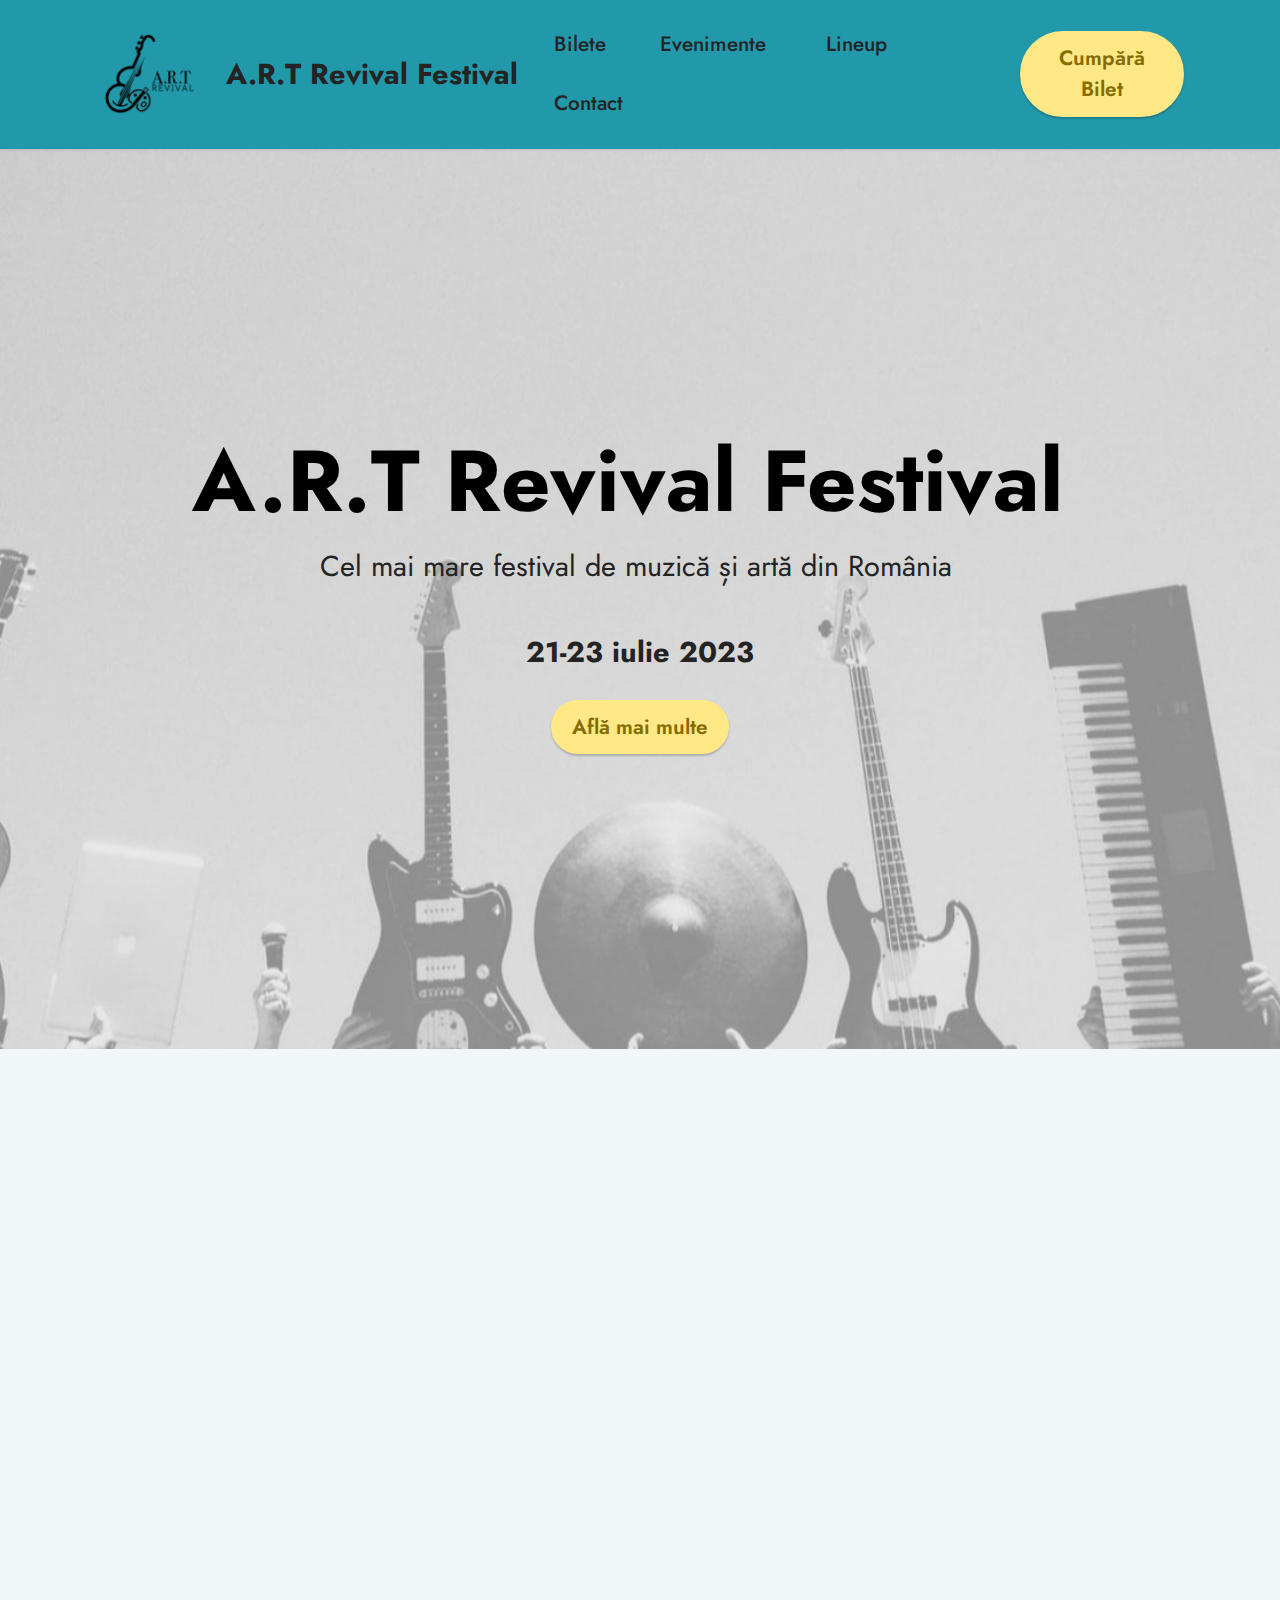
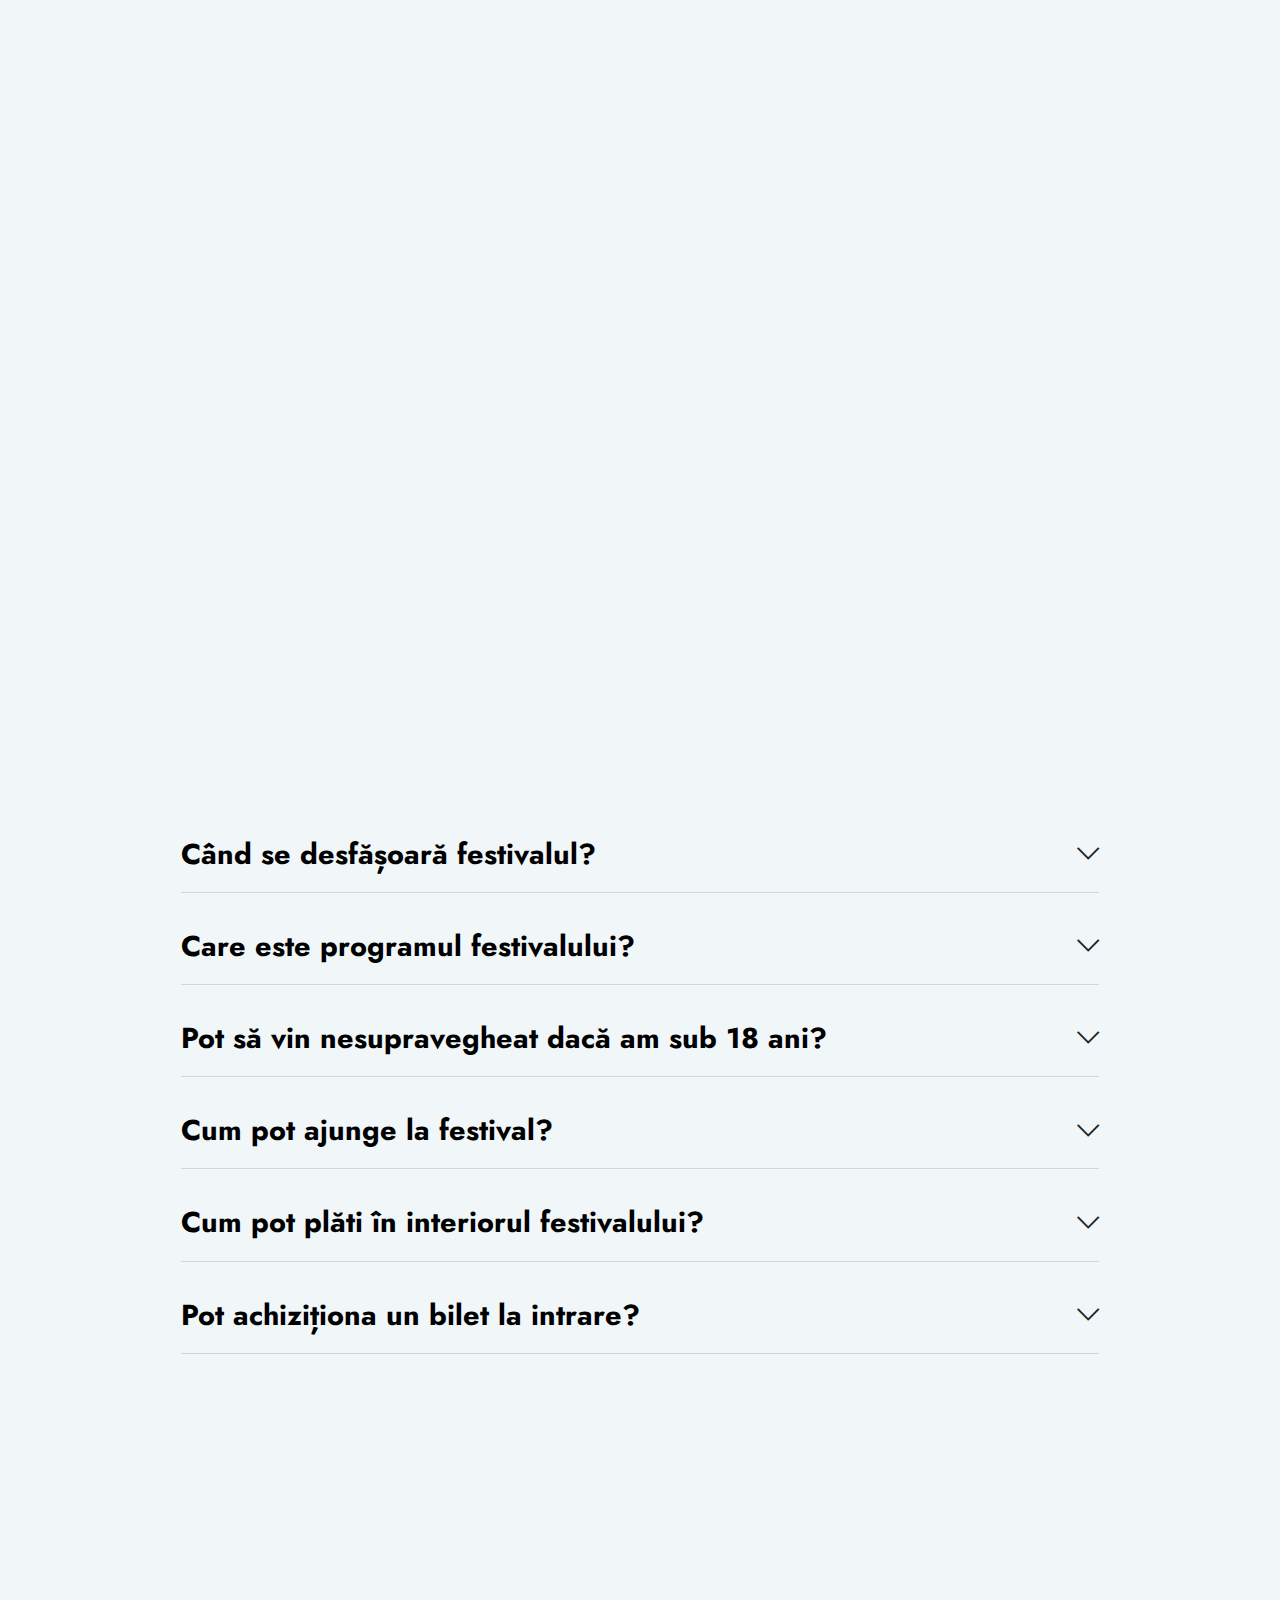
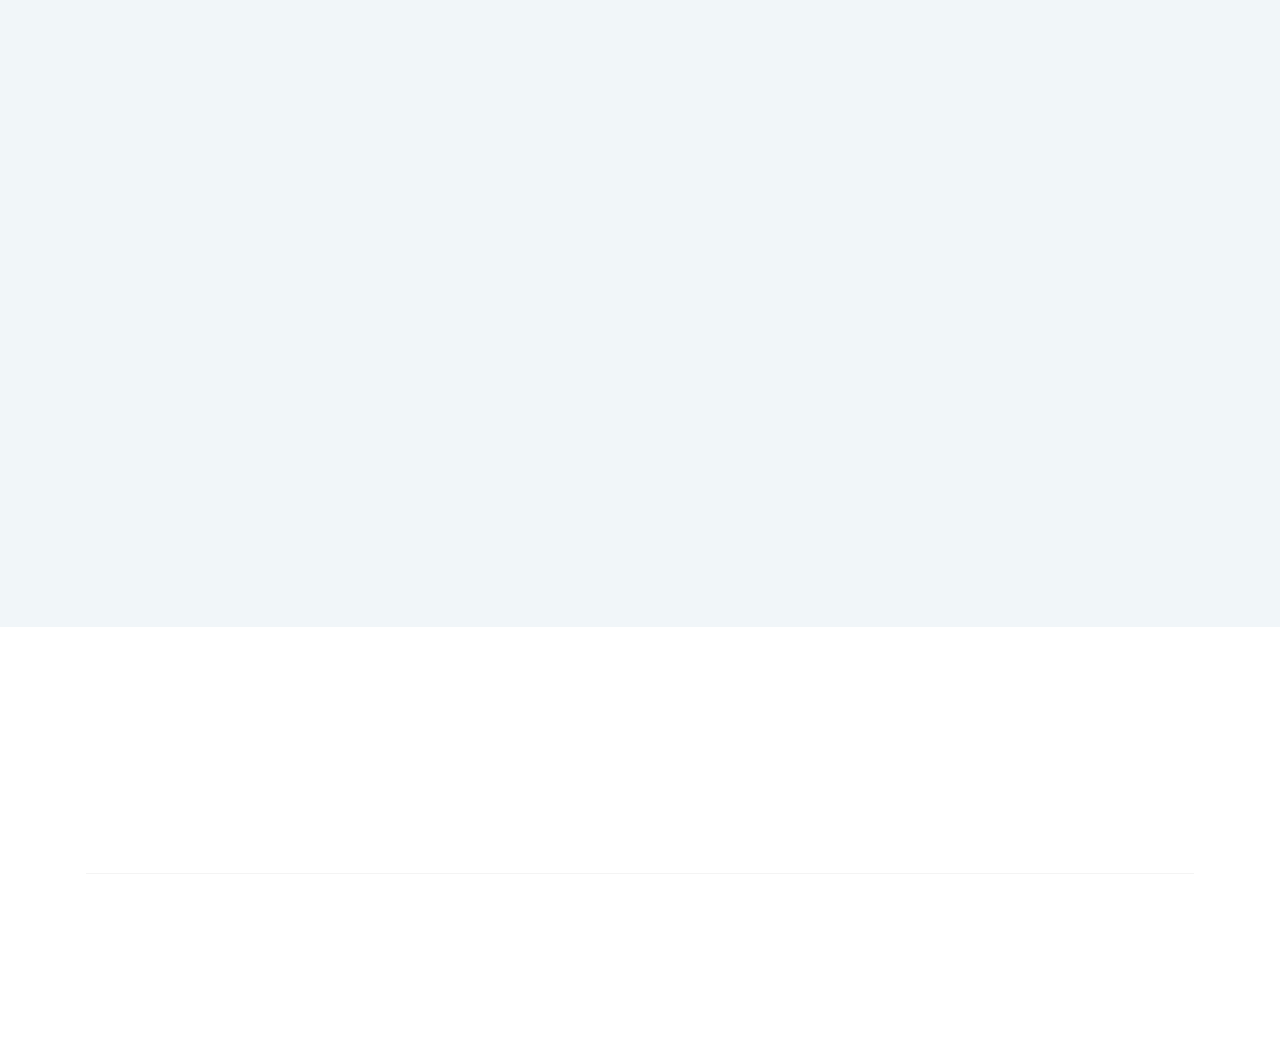
==== index.html @ 3e835883 "Add files via upload" ====
<!DOCTYPE html>
<html  >
<head>
  <meta charset="UTF-8">
  <meta http-equiv="X-UA-Compatible" content="IE=edge">
  <meta name="viewport" content="width=device-width, initial-scale=1, minimum-scale=1">
  <link rel="shortcut icon" href="assets/images/318006036-954570649219844-8647267211902986909-n-256x258.png" type="image/x-icon">
  <meta name="description" content="">
  
  
  <title>Home</title>
  <link rel="stylesheet" href="assets/web/assets/mobirise-icons2/mobirise2.css">
  <link rel="stylesheet" href="assets/web/assets/mobirise-icons/mobirise-icons.css">
  <link rel="stylesheet" href="assets/bootstrap/css/bootstrap.min.css">
  <link rel="stylesheet" href="assets/bootstrap/css/bootstrap-grid.min.css">
  <link rel="stylesheet" href="assets/bootstrap/css/bootstrap-reboot.min.css">
  <link rel="stylesheet" href="assets/animatecss/animate.css">
  <link rel="stylesheet" href="assets/dropdown/css/style.css">
  <link rel="stylesheet" href="assets/socicon/css/styles.css">
  <link rel="stylesheet" href="assets/theme/css/style.css">
  <link rel="preload" href="https://fonts.googleapis.com/css?family=Jost:100,200,300,400,500,600,700,800,900,100i,200i,300i,400i,500i,600i,700i,800i,900i&display=swap" as="style" onload="this.onload=null;this.rel='stylesheet'">
  <noscript><link rel="stylesheet" href="https://fonts.googleapis.com/css?family=Jost:100,200,300,400,500,600,700,800,900,100i,200i,300i,400i,500i,600i,700i,800i,900i&display=swap"></noscript>
  <link rel="preload" as="style" href="assets/mobirise/css/mbr-additional.css"><link rel="stylesheet" href="assets/mobirise/css/mbr-additional.css" type="text/css">

  
  
  
</head>
<body>
  
  <section data-bs-version="5.1" class="menu menu3 cid-tsDTkzEygN" once="menu" id="menu3-v">
    
    <nav class="navbar navbar-dropdown navbar-expand-lg">
        <div class="container">
            <div class="navbar-brand">
                <span class="navbar-logo">
                    <a href="index.html">
                        <img src="assets/images/318006036-954570649219844-8647267211902986909-n-256x258.png" alt="Logo A.R.T Revival" style="height: 8rem;">
                    </a>
                </span>
                <span class="navbar-caption-wrap"><a class="navbar-caption text-primary display-7" href="index.html">A.R.T Revival Festival&nbsp;<br></a></span>
            </div>
            <button class="navbar-toggler" type="button" data-toggle="collapse" data-bs-toggle="collapse" data-target="#navbarSupportedContent" data-bs-target="#navbarSupportedContent" aria-controls="navbarNavAltMarkup" aria-expanded="false" aria-label="Toggle navigation">
                <div class="hamburger">
                    <span></span>
                    <span></span>
                    <span></span>
                    <span></span>
                </div>
            </button>
            <div class="collapse navbar-collapse" id="navbarSupportedContent">
                <ul class="navbar-nav nav-dropdown" data-app-modern-menu="true"><li class="nav-item"><a class="nav-link link text-black text-primary display-4" href="bilete.html">Bilete</a></li><li class="nav-item"><a class="nav-link link text-black text-primary display-4" href="evenimente.html">Evenimente&nbsp;</a></li><li class="nav-item"><a class="nav-link link text-black text-primary display-4" href="lineup.html">Lineup&nbsp;</a></li><li class="nav-item"><a class="nav-link link text-black text-primary display-4" href="contac.html">Contact</a>
                    </li></ul>
                
                <div class="navbar-buttons mbr-section-btn"><a class="btn btn-secondary display-4" href="https://www.iabilet.ro/" target="_blank">Cumpără Bilet</a></div>
            </div>
        </div>
    </nav>
</section>

<section data-bs-version="5.1" class="header13 cid-tsETXkxznm mbr-fullscreen" id="header13-14">

    

    
    <div class="mbr-overlay" style="opacity: 0.4; background-color: rgb(255, 255, 255);"></div>

    <div class="align-center container">
        <div class="row justify-content-center">
            <div class="col-12 col-lg-10">
                <h1 class="mbr-section-title mbr-fonts-style mb-3 display-1"><strong>A.R.T Revival Festival&nbsp;</strong></h1>
                
                <p class="mbr-text mbr-fonts-style mb-3 display-7">
                    Cel mai mare festival de muzică și artă din România&nbsp;<br><br><strong>21-23 iulie 2023</strong><br></p>
                <div class="mbr-section-btn mt-3"><a class="btn btn-secondary display-4" href="evenimente.html">Află mai multe</a></div>
                
            </div>
        </div>
    </div>
</section>

<section data-bs-version="5.1" class="features18 cid-tsF5Atcw7h" id="features19-1a">

    

    
    
    <div class="container">
        <div class="row justify-content-center">
            <div class="card col-12 col-lg">
                <div class="card-wrapper">
                    <h2 class="card-title mbr-fonts-style mb-4 display-2">
                        <strong>Despre Festival</strong></h2>
                    <p class="mbr-text mbr-fonts-style display-7">În perioada 21-23 iulie va avea loc în centrul capitalei cel mai mare festival de muzică și artă din România ce va transforma străzile din apropierea Centrului Vechi și a Muzeului Național de Istorie în ring de dans și expoziții de artă ale artiștilor consacrați, dar și ale artiștilor la început de drum. Pe parcursul celor patru zile de festival, veți putea admira expoziții de artă, cât veți putea și participa la workshopuri de pictură și vă veți putea bucura de concerte în aer liber. De asemenea în zona de food court veți avea puse la dispoziție băuturi și mâncare (inclusiv vegan friendly), iar la intrarea în festival va fi o zonă amenajată pentru poze, pentru a avea o experiență cât mai memorabilă și instagramabilă.</p>
                    <div class="mbr-section-btn"><a class="btn btn-secondary display-4" href="http://iabilet.ro" target="_blank">Cumpără bilet</a></div>
                </div>
            </div>
            <div class="col-12 col-lg-6">
                <div class="image-wrapper">
                    <img src="assets/images/mbr-1256x1352.png" alt="Ilustrație chitară electrică, având în jur reprezentate flori și note muzicale.">
                </div>
            </div>
        </div>
    </div>
</section>

<section data-bs-version="5.1" class="content16 cid-tsF7x1pwsv" id="content16-1e">

    

    
    
    <div class="container">
        <div class="row justify-content-center">
            <div class="col-12 col-md-10">
                <div class="mbr-section-head align-center mb-4">
                    <h2 class="mbr-section-title mb-0 mbr-fonts-style display-2"><strong>FAQ</strong>
                    </h2>
                    
                </div>
                <div id="bootstrap-accordion_9" class="panel-group accordionStyles accordion" role="tablist" aria-multiselectable="true">
                    <div class="card mb-3">
                        <div class="card-header" role="tab" id="headingOne">
                            <a role="button" class="panel-title collapsed" data-toggle="collapse" data-bs-toggle="collapse" data-core="" href="#collapse1_9" aria-expanded="false" aria-controls="collapse1">
                                <h3 class="panel-title-edit mbr-fonts-style mb-0 display-7"><strong>Când se desfășoară festivalul?</strong></h3>
                                <span class="sign mbr-iconfont mbri-arrow-down"></span>
                            </a>
                        </div>
                        <div id="collapse1_9" class="panel-collapse noScroll collapse" role="tabpanel" aria-labelledby="headingOne" data-parent="#accordion" data-bs-parent="#bootstrap-accordion_9">
                            <div class="panel-body">
                                <p class="mbr-fonts-style panel-text display-7">Festivalul va avea loc în perioada 21-23 iulie 2023, în București.</p>
                            </div>
                        </div>
                    </div>
                    <div class="card mb-3">
                        <div class="card-header" role="tab" id="headingOne">
                            <a role="button" class="panel-title collapsed" data-toggle="collapse" data-bs-toggle="collapse" data-core="" href="#collapse2_9" aria-expanded="false" aria-controls="collapse2">
                                <h3 class="panel-title-edit mbr-fonts-style mb-0 display-7"><strong>Care este programul festivalului?</strong></h3>
                                <span class="sign mbr-iconfont mbri-arrow-down"></span>
                            </a>
                        </div>
                        <div id="collapse2_9" class="panel-collapse noScroll collapse" role="tabpanel" aria-labelledby="headingOne" data-parent="#accordion" data-bs-parent="#bootstrap-accordion_9">
                            <div class="panel-body">
                                <p class="mbr-fonts-style panel-text display-7">Programul festivalului este următorul:<br>Vineri: 14:00-02:00<br>Sâmbătă: 12:00-02:00<br>Duminică: 12:00-04:00<br><br>Orele festivalului pot suferi modificări înainte de data evenimentului.<br><br>Programul muzical urmează să fie anunțat.</p>
                            </div>
                        </div>
                    </div>
                    <div class="card mb-3">
                        <div class="card-header" role="tab" id="headingOne">
                            <a role="button" class="panel-title collapsed" data-toggle="collapse" data-bs-toggle="collapse" data-core="" href="#collapse3_9" aria-expanded="false" aria-controls="collapse3">
                                <h3 class="panel-title-edit mbr-fonts-style mb-0 display-7"><strong>Pot să vin nesupravegheat dacă am sub 18 ani?</strong></h3>
                                <span class="sign mbr-iconfont mbri-arrow-down"></span>
                            </a>
                        </div>
                        <div id="collapse3_9" class="panel-collapse noScroll collapse" role="tabpanel" aria-labelledby="headingOne" data-parent="#accordion" data-bs-parent="#bootstrap-accordion_9">
                            <div class="panel-body">
                                <p class="mbr-fonts-style panel-text display-7">Doar dacă ai peste 16 ani. Dacă aveți sub 16 ani, trebuie să aveți un adult cu dvs..&nbsp;<br></p>
                            </div>
                        </div>
                    </div>
                    <div class="card mb-3">
                        <div class="card-header" role="tab" id="headingOne">
                            <a role="button" class="panel-title collapsed" data-toggle="collapse" data-bs-toggle="collapse" data-core="" href="#collapse4_9" aria-expanded="false" aria-controls="collapse4">
                                <h3 class="panel-title-edit mbr-fonts-style mb-0 display-7"><strong>Cum pot ajunge la festival?</strong><strong><br></strong></h3>
                                <span class="sign mbr-iconfont mbri-arrow-down"></span>
                            </a>
                        </div>
                        <div id="collapse4_9" class="panel-collapse noScroll collapse" role="tabpanel" aria-labelledby="headingOne" data-parent="#accordion" data-bs-parent="#bootstrap-accordion_9">
                            <div class="panel-body">
                                <p class="mbr-fonts-style panel-text display-7">Puteți veni cu autobuzul, trenul, mașina sau bicicleta. Puteți utiliza următoarele linii de transport:<br>Autobuz: 361, 385, 783<br>Tren:&nbsp;R 10716,&nbsp;R 8090<br>Metrou: M1,&nbsp;M2,&nbsp;M3&nbsp;<br>Troleibuz:&nbsp;69<br></p>
                            </div>
                        </div>
                    </div>
                    <div class="card mb-3">
                        <div class="card-header" role="tab" id="headingOne">
                            <a role="button" class="panel-title collapsed" data-toggle="collapse" data-bs-toggle="collapse" data-core="" href="#collapse5_9" aria-expanded="false" aria-controls="collapse5">
                                <h3 class="panel-title-edit mbr-fonts-style mb-0 display-7"><strong>Cum pot plăti în interiorul festivalului?</strong></h3>
                                <span class="sign mbr-iconfont mbri-arrow-down"></span>
                            </a>
                        </div>
                        <div id="collapse5_9" class="panel-collapse noScroll collapse" role="tabpanel" aria-labelledby="headingOne" data-parent="#accordion" data-bs-parent="#bootstrap-accordion_9">
                            <div class="panel-body">
                                <p class="mbr-fonts-style panel-text display-7">Puteți efectua plăți doar folosind cardul atașat brățării festivalului.&nbsp;<br>Dacă doriți să cereți o rambursare a banilor, o puteți solicita la secțiunea de Informații și Suport din interiorul festivalului în timpul orelor de funcționare.&nbsp;<br></p>
                            </div>
                        </div>
                    </div>
                    <div class="card mb-3">
                        <div class="card-header" role="tab" id="headingOne">
                            <a role="button" class="panel-title collapsed" data-toggle="collapse" data-bs-toggle="collapse" data-core="" href="#collapse6_9" aria-expanded="false" aria-controls="collapse6">
                                <h3 class="panel-title-edit mbr-fonts-style mb-0 display-7"><strong>Pot achiziționa un bilet la intrare?</strong></h3>
                                <span class="sign mbr-iconfont mbri-arrow-down"></span>
                            </a>
                        </div>
                        <div id="collapse6_9" class="panel-collapse noScroll collapse" role="tabpanel" aria-labelledby="headingOne" data-parent="#accordion" data-bs-parent="#bootstrap-accordion_9">
                            <div class="panel-body">
                                <p class="mbr-fonts-style panel-text display-7">Dacă capacitatea maximă planificată pentru eveniment nu a fost atinsă, veți putea achiziționa bilete de la intrare.&nbsp;<br></p>
                            </div>
                        </div>
                    </div>
                </div>
            </div>
        </div>
    </div>
</section>

<section data-bs-version="5.1" class="testimonials2 cid-tsFoQQcUfc" id="testimonials2-1p">
    
    
    
    
    <div class="container">
        <h2 class="mbr-section-title mbr-fonts-style align-center mb-4 display-2">
            <strong>Testimoniale</strong></h2>
        <div class="row justify-content-center">
            <div class="card col-12 col-md-6">
                <p class="mbr-text mbr-fonts-style mb-4 display-7"><em>“Sunt studentă în anul 1 la Universitatea de Artă și Design, Cluj-Napoca, am fost anul trecut pentru prima oara la A.R.T Revival Festival și am intâlntit oameni minunați, cu aceleași pasiuni ca ale mele, oameni cu care pot discuta în aceeași termeni, cât și m-am distrat maxim. Abia aștept să vin și la edițiile următoare."</em></p>
                <div class="d-flex mb-md-0 mb-4">
                    <div class="image-wrapper">
                        <img src="assets/images/organizer-100x67.jpg" alt="Femeie blondă explicând ceva">
                    </div>
                    <div class="text-wrapper">
                        <p class="name mbr-fonts-style mb-1 display-7">
                            <strong>Iulia Caraba</strong></p>
                        <p class="position mbr-fonts-style display-7">Vizitator&nbsp;</p>
                    </div>
                </div>
            </div>
            <div class="card col-12 col-md-6">
                <p class="mbr-text mbr-fonts-style mb-4 display-7"><em>“Participarea la edițiile A.R.T Revival Festival ar trebui să devină un obicei pentru pasionații de arte vizuale din România, organizarea a fost la cel mai înalt nivel și am întâlnit oameni deosebiți în proces."</em></p>
                <div class="d-flex mb-md-0 mb-4">
                    <div class="image-wrapper">
                        <img src="assets/images/artist-banana-100x67.jpg" alt="Barbat cu perucă și o banană în mână">
                    </div>
                    <div class="text-wrapper">
                        <p class="name mbr-fonts-style mb-1 display-7"><strong>Mihai Ionescu</strong></p>
                        <p class="position mbr-fonts-style display-7">
                            Vizitator</p>
                    </div>
                </div>
            </div>
        </div>
    </div>
</section>

<section data-bs-version="5.1" class="footer5 cid-tsFZJi83mw" once="footers" id="footer5-27">

    

    

    <div class="container">
        <div class="media-container-row">
            <div class="col-md-2 col-6">
                <div class="media-wrap">
                    <a href="index.html">
                        <img src="assets/images/318006036-954570649219844-8647267211902986909-n-429x432.png" alt="Logo A.R.T Revival">
                    </a>
                </div>
            </div>
            <div class="col-10 col-6">
                <p class="mbr-text align-right links mbr-fonts-style display-7">
                    <a href="index.html#features19-1a" class="text-black text-primary">Despre</a> &nbsp;&nbsp;&nbsp;&nbsp;
                    <a href="index.html#content16-1e" class="text-black text-primary">FAQ</a> &nbsp;&nbsp;&nbsp;&nbsp;
                    <a href="contac.html#form7-40" class="text-black text-primary">Cariere</a> &nbsp;&nbsp;&nbsp;&nbsp;
                    <a href="contac.html#contacts3-3z" class="text-black text-primary">Contact</a>
                </p>
            </div>
        </div>
        <!-- <div class="media-container-row">
            <div class="col-md-12"> -->
        <div class="footer-lower">
            <div class="media-container-row">
                <div class="col-md-12">
                    <hr>
                </div>
            </div>
            <div class="media-container-row">
                <div class="col-md-6 copyright">
                    <p class="mbr-text mbr-fonts-style display-7">
                        © Copyright 2023 A.R.T Revival - All Rights Reserved
                    </p>
                </div>
                <div class="col-md-6">
                    <div class="social-list align-right">
                        <div class="soc-item">
                            <a href="http://twitter.com" target="_blank">
                                <span class="mbr-iconfont mbr-iconfont-social socicon-twitter socicon"></span>
                            </a>
                        </div>
                        <div class="soc-item">
                            <a href="https://www.facebook.com" target="_blank">
                                <span class="mbr-iconfont mbr-iconfont-social socicon-facebook socicon"></span>
                            </a>
                        </div>
                        <div class="soc-item">
                            <a href="https://www.instagram.com/" target="_blank">
                                <span class="mbr-iconfont mbr-iconfont-social socicon-instagram socicon"></span>
                            </a>
                        </div>
                        
                        
                        
                    </div>
                </div>
            </div>
            <!-- </div>
            </div> -->
        </div>

    </div>
<script src="assets/bootstrap/js/bootstrap.bundle.min.js"></script>  <script src="assets/smoothscroll/smooth-scroll.js"></script>  <script src="assets/ytplayer/index.js"></script>  <script src="assets/dropdown/js/navbar-dropdown.js"></script>  <script src="assets/mbr-switch-arrow/mbr-switch-arrow.js"></script>  <script src="assets/theme/js/script.js"></script>  
  
  
 <div id="scrollToTop" class="scrollToTop mbr-arrow-up"><a style="text-align: center;"><i class="mbr-arrow-up-icon mbr-arrow-up-icon-cm cm-icon cm-icon-smallarrow-up"></i></a></div>
    <input name="animation" type="hidden">
  </body>
</html>
---- assets/web/assets/mobirise-icons2/mobirise2.css ----
@font-face {
  font-family: 'Moririse2';
  font-display: swap;
  src:  url('mobirise2.eot?f2bix4');
  src:  url('mobirise2.eot?f2bix4#iefix') format('embedded-opentype'),
    url('mobirise2.ttf?f2bix4') format('truetype'),
    url('mobirise2.woff?f2bix4') format('woff'),
    url('mobirise2.svg?f2bix4#mobirise2') format('svg');
  font-weight: normal;
  font-style: normal;
}

[class^="mobi-"], [class*=" mobi-"] {
  /* use !important to prevent issues with browser extensions that change fonts */
  font-family: 'Moririse2' !important;
  speak: none;
  font-style: normal;
  font-weight: normal;
  font-variant: normal;
  text-transform: none;
  line-height: 1;

  /* Better Font Rendering =========== */
  -webkit-font-smoothing: antialiased;
  -moz-osx-font-smoothing: grayscale;
}

.mobi-mbri-add-submenu:before {
  content: "\e900";
}
.mobi-mbri-alert:before {
  content: "\e901";
}
.mobi-mbri-align-center:before {
  content: "\e902";
}
.mobi-mbri-align-justify:before {
  content: "\e903";
}
.mobi-mbri-align-left:before {
  content: "\e904";
}
.mobi-mbri-align-right:before {
  content: "\e905";
}
.mobi-mbri-android:before {
  content: "\e906";
}
.mobi-mbri-apple:before {
  content: "\e907";
}
.mobi-mbri-arrow-down:before {
  content: "\e908";
}
.mobi-mbri-arrow-next:before {
  content: "\e909";
}
.mobi-mbri-arrow-prev:before {
  content: "\e90a";
}
.mobi-mbri-arrow-up:before {
  content: "\e90b";
}
.mobi-mbri-bold:before {
  content: "\e90c";
}
.mobi-mbri-bookmark:before {
  content: "\e90d";
}
.mobi-mbri-bootstrap:before {
  content: "\e90e";
}
.mobi-mbri-briefcase:before {
  content: "\e90f";
}
.mobi-mbri-browse:before {
  content: "\e910";
}
.mobi-mbri-bulleted-list:before {
  content: "\e911";
}
.mobi-mbri-calendar:before {
  content: "\e912";
}
.mobi-mbri-camera:before {
  content: "\e913";
}
.mobi-mbri-cart-add:before {
  content: "\e914";
}
.mobi-mbri-cart-full:before {
  content: "\e915";
}
.mobi-mbri-cash:before {
  content: "\e916";
}
.mobi-mbri-change-style:before {
  content: "\e917";
}
.mobi-mbri-chat:before {
  content: "\e918";
}
.mobi-mbri-clock:before {
  content: "\e919";
}
.mobi-mbri-close:before {
  content: "\e91a";
}
.mobi-mbri-cloud:before {
  content: "\e91b";
}
.mobi-mbri-code:before {
  content: "\e91c";
}
.mobi-mbri-contact-form:before {
  content: "\e91d";
}
.mobi-mbri-credit-card:before {
  content: "\e91e";
}
.mobi-mbri-cursor-click:before {
  content: "\e91f";
}
.mobi-mbri-cust-feedback:before {
  content: "\e920";
}
.mobi-mbri-database:before {
  content: "\e921";
}
.mobi-mbri-delivery:before {
  content: "\e922";
}
.mobi-mbri-desktop:before {
  content: "\e923";
}
.mobi-mbri-devices:before {
  content: "\e924";
}
.mobi-mbri-down:before {
  content: "\e925";
}
.mobi-mbri-download-2:before {
  content: "\e926";
}
.mobi-mbri-download:before {
  content: "\e927";
}
.mobi-mbri-drag-n-drop-2:before {
  content: "\e928";
}
.mobi-mbri-drag-n-drop:before {
  content: "\e929";
}
.mobi-mbri-edit-2:before {
  content: "\e92a";
}
.mobi-mbri-edit:before {
  content: "\e92b";
}
.mobi-mbri-error:before {
  content: "\e92c";
}
.mobi-mbri-extension:before {
  content: "\e92d";
}
.mobi-mbri-features:before {
  content: "\e92e";
}
.mobi-mbri-file:before {
  content: "\e92f";
}
.mobi-mbri-flag:before {
  content: "\e930";
}
.mobi-mbri-folder:before {
  content: "\e931";
}
.mobi-mbri-gift:before {
  content: "\e932";
}
.mobi-mbri-github:before {
  content: "\e933";
}
.mobi-mbri-globe-2:before {
  content: "\e934";
}
.mobi-mbri-globe:before {
  content: "\e935";
}
.mobi-mbri-growing-chart:before {
  content: "\e936";
}
.mobi-mbri-hearth:before {
  content: "\e937";
}
.mobi-mbri-help:before {
  content: "\e938";
}
.mobi-mbri-home:before {
  content: "\e939";
}
.mobi-mbri-hot-cup:before {
  content: "\e93a";
}
.mobi-mbri-idea:before {
  content: "\e93b";
}
.mobi-mbri-image-gallery:before {
  content: "\e93c";
}
.mobi-mbri-image-slider:before {
  content: "\e93d";
}
.mobi-mbri-info:before {
  content: "\e93e";
}
.mobi-mbri-italic:before {
  content: "\e93f";
}
.mobi-mbri-key:before {
  content: "\e940";
}
.mobi-mbri-laptop:before {
  content: "\e941";
}
.mobi-mbri-layers:before {
  content: "\e942";
}
.mobi-mbri-left-right:before {
  content: "\e943";
}
.mobi-mbri-left:before {
  content: "\e944";
}
.mobi-mbri-letter:before {
  content: "\e945";
}
.mobi-mbri-like:before {
  content: "\e946";
}
.mobi-mbri-link:before {
  content: "\e947";
}
.mobi-mbri-lock:before {
  content: "\e948";
}
.mobi-mbri-login:before {
  content: "\e949";
}
.mobi-mbri-logout:before {
  content: "\e94a";
}
.mobi-mbri-magic-stick:before {
  content: "\e94b";
}
.mobi-mbri-map-pin:before {
  content: "\e94c";
}
.mobi-mbri-menu:before {
  content: "\e94d";
}
.mobi-mbri-mobile-2:before {
  content: "\e94e";
}
.mobi-mbri-mobile-horizontal:before {
  content: "\e94f";
}
.mobi-mbri-mobile:before {
  content: "\e950";
}
.mobi-mbri-mobirise:before {
  content: "\e951";
}
.mobi-mbri-more-horizontal:before {
  content: "\e952";
}
.mobi-mbri-more-vertical:before {
  content: "\e953";
}
.mobi-mbri-music:before {
  content: "\e954";
}
.mobi-mbri-new-file:before {
  content: "\e955";
}
.mobi-mbri-numbered-list:before {
  content: "\e956";
}
.mobi-mbri-opened-folder:before {
  content: "\e957";
}
.mobi-mbri-pages:before {
  content: "\e958";
}
.mobi-mbri-paper-plane:before {
  content: "\e959";
}
.mobi-mbri-paperclip:before {
  content: "\e95a";
}
.mobi-mbri-phone:before {
  content: "\e95b";
}
.mobi-mbri-photo:before {
  content: "\e95c";
}
.mobi-mbri-photos:before {
  content: "\e95d";
}
.mobi-mbri-pin:before {
  content: "\e95e";
}
.mobi-mbri-play:before {
  content: "\e95f";
}
.mobi-mbri-plus:before {
  content: "\e960";
}
.mobi-mbri-preview:before {
  content: "\e961";
}
.mobi-mbri-print:before {
  content: "\e962";
}
.mobi-mbri-protect:before {
  content: "\e963";
}
.mobi-mbri-question:before {
  content: "\e964";
}
.mobi-mbri-quote-left:before {
  content: "\e965";
}
.mobi-mbri-quote-right:before {
  content: "\e966";
}
.mobi-mbri-redo:before {
  content: "\e967";
}
.mobi-mbri-refresh:before {
  content: "\e968";
}
.mobi-mbri-responsive-2:before {
  content: "\e969";
}
.mobi-mbri-responsive:before {
  content: "\e96a";
}
.mobi-mbri-right:before {
  content: "\e96b";
}
.mobi-mbri-rocket:before {
  content: "\e96c";
}
.mobi-mbri-sad-face:before {
  content: "\e96d";
}
.mobi-mbri-sale:before {
  content: "\e96e";
}
.mobi-mbri-save:before {
  content: "\e96f";
}
.mobi-mbri-search:before {
  content: "\e970";
}
.mobi-mbri-setting-2:before {
  content: "\e971";
}
.mobi-mbri-setting-3:before {
  content: "\e972";
}
.mobi-mbri-setting:before {
  content: "\e973";
}
.mobi-mbri-share:before {
  content: "\e974";
}
.mobi-mbri-shopping-bag:before {
  content: "\e975";
}
.mobi-mbri-shopping-basket:before {
  content: "\e976";
}
.mobi-mbri-shopping-cart:before {
  content: "\e977";
}
.mobi-mbri-sites:before {
  content: "\e978";
}
.mobi-mbri-smile-face:before {
  content: "\e979";
}
.mobi-mbri-speed:before {
  content: "\e97a";
}
.mobi-mbri-star:before {
  content: "\e97b";
}
.mobi-mbri-success:before {
  content: "\e97c";
}
.mobi-mbri-sun:before {
  content: "\e97d";
}
.mobi-mbri-sun2:before {
  content: "\e97e";
}
.mobi-mbri-tablet-vertical:before {
  content: "\e97f";
}
.mobi-mbri-tablet:before {
  content: "\e980";
}
.mobi-mbri-target:before {
  content: "\e981";
}
.mobi-mbri-timer:before {
  content: "\e982";
}
.mobi-mbri-to-ftp:before {
  content: "\e983";
}
.mobi-mbri-to-local-drive:before {
  content: "\e984";
}
.mobi-mbri-touch-swipe:before {
  content: "\e985";
}
.mobi-mbri-touch:before {
  content: "\e986";
}
.mobi-mbri-trash:before {
  content: "\e987";
}
.mobi-mbri-underline:before {
  content: "\e988";
}
.mobi-mbri-undo:before {
  content: "\e989";
}
.mobi-mbri-unlink:before {
  content: "\e98a";
}
.mobi-mbri-unlock:before {
  content: "\e98b";
}
.mobi-mbri-up-down:before {
  content: "\e98c";
}
.mobi-mbri-up:before {
  content: "\e98d";
}
.mobi-mbri-update:before {
  content: "\e98e";
}
.mobi-mbri-upload-2:before {
  content: "\e98f";
}
.mobi-mbri-upload:before {
  content: "\e990";
}
.mobi-mbri-user-2:before {
  content: "\e991";
}
.mobi-mbri-user:before {
  content: "\e992";
}
.mobi-mbri-users:before {
  content: "\e993";
}
.mobi-mbri-video-play:before {
  content: "\e994";
}
.mobi-mbri-video:before {
  content: "\e995";
}
.mobi-mbri-watch:before {
  content: "\e996";
}
.mobi-mbri-website-theme-2:before {
  content: "\e997";
}
.mobi-mbri-website-theme:before {
  content: "\e998";
}
.mobi-mbri-wifi:before {
  content: "\e999";
}
.mobi-mbri-windows:before {
  content: "\e99a";
}
.mobi-mbri-zoom-in:before {
  content: "\e99b";
}
.mobi-mbri-zoom-out:before {
  content: "\e99c";
}
---- assets/web/assets/mobirise-icons/mobirise-icons.css ----
@font-face {
  font-family: 'MobiriseIcons';
  src:  url('mobirise-icons.eot?spat4u');
  src:  url('mobirise-icons.eot?spat4u#iefix') format('embedded-opentype'),
    url('mobirise-icons.ttf?spat4u') format('truetype'),
    url('mobirise-icons.woff?spat4u') format('woff'),
    url('mobirise-icons.svg?spat4u#MobiriseIcons') format('svg');
  font-weight: normal;
  font-style: normal;
  font-display: swap;
}

[class^="mbri-"], [class*=" mbri-"] {
  /* use !important to prevent issues with browser extensions that change fonts */
  font-family: MobiriseIcons !important;
  speak: none;
  font-style: normal;
  font-weight: normal;
  font-variant: normal;
  text-transform: none;
  line-height: 1;

  /* Better Font Rendering =========== */
  -webkit-font-smoothing: antialiased;
  -moz-osx-font-smoothing: grayscale;
}

.mbri-add-submenu:before {
  content: "\e900";
}
.mbri-alert:before {
  content: "\e901";
}
.mbri-align-center:before {
  content: "\e902";
}
.mbri-align-justify:before {
  content: "\e903";
}
.mbri-align-left:before {
  content: "\e904";
}
.mbri-align-right:before {
  content: "\e905";
}
.mbri-android:before {
  content: "\e906";
}
.mbri-apple:before {
  content: "\e907";
}
.mbri-arrow-down:before {
  content: "\e908";
}
.mbri-arrow-next:before {
  content: "\e909";
}
.mbri-arrow-prev:before {
  content: "\e90a";
}
.mbri-arrow-up:before {
  content: "\e90b";
}
.mbri-bold:before {
  content: "\e90c";
}
.mbri-bookmark:before {
  content: "\e90d";
}
.mbri-bootstrap:before {
  content: "\e90e";
}
.mbri-briefcase:before {
  content: "\e90f";
}
.mbri-browse:before {
  content: "\e910";
}
.mbri-bulleted-list:before {
  content: "\e911";
}
.mbri-calendar:before {
  content: "\e912";
}
.mbri-camera:before {
  content: "\e913";
}
.mbri-cart-add:before {
  content: "\e914";
}
.mbri-cart-full:before {
  content: "\e915";
}
.mbri-cash:before {
  content: "\e916";
}
.mbri-change-style:before {
  content: "\e917";
}
.mbri-chat:before {
  content: "\e918";
}
.mbri-clock:before {
  content: "\e919";
}
.mbri-close:before {
  content: "\e91a";
}
.mbri-cloud:before {
  content: "\e91b";
}
.mbri-code:before {
  content: "\e91c";
}
.mbri-contact-form:before {
  content: "\e91d";
}
.mbri-credit-card:before {
  content: "\e91e";
}
.mbri-cursor-click:before {
  content: "\e91f";
}
.mbri-cust-feedback:before {
  content: "\e920";
}
.mbri-database:before {
  content: "\e921";
}
.mbri-delivery:before {
  content: "\e922";
}
.mbri-desktop:before {
  content: "\e923";
}
.mbri-devices:before {
  content: "\e924";
}
.mbri-down:before {
  content: "\e925";
}
.mbri-download:before {
  content: "\e989";
}
.mbri-drag-n-drop:before {
  content: "\e927";
}
.mbri-drag-n-drop2:before {
  content: "\e928";
}
.mbri-edit:before {
  content: "\e929";
}
.mbri-edit2:before {
  content: "\e92a";
}
.mbri-error:before {
  content: "\e92b";
}
.mbri-extension:before {
  content: "\e92c";
}
.mbri-features:before {
  content: "\e92d";
}
.mbri-file:before {
  content: "\e92e";
}
.mbri-flag:before {
  content: "\e92f";
}
.mbri-folder:before {
  content: "\e930";
}
.mbri-gift:before {
  content: "\e931";
}
.mbri-github:before {
  content: "\e932";
}
.mbri-globe:before {
  content: "\e933";
}
.mbri-globe-2:before {
  content: "\e934";
}
.mbri-growing-chart:before {
  content: "\e935";
}
.mbri-hearth:before {
  content: "\e936";
}
.mbri-help:before {
  content: "\e937";
}
.mbri-home:before {
  content: "\e938";
}
.mbri-hot-cup:before {
  content: "\e939";
}
.mbri-idea:before {
  content: "\e93a";
}
.mbri-image-gallery:before {
  content: "\e93b";
}
.mbri-image-slider:before {
  content: "\e93c";
}
.mbri-info:before {
  content: "\e93d";
}
.mbri-italic:before {
  content: "\e93e";
}
.mbri-key:before {
  content: "\e93f";
}
.mbri-laptop:before {
  content: "\e940";
}
.mbri-layers:before {
  content: "\e941";
}
.mbri-left-right:before {
  content: "\e942";
}
.mbri-left:before {
  content: "\e943";
}
.mbri-letter:before {
  content: "\e944";
}
.mbri-like:before {
  content: "\e945";
}
.mbri-link:before {
  content: "\e946";
}
.mbri-lock:before {
  content: "\e947";
}
.mbri-login:before {
  content: "\e948";
}
.mbri-logout:before {
  content: "\e949";
}
.mbri-magic-stick:before {
  content: "\e94a";
}
.mbri-map-pin:before {
  content: "\e94b";
}
.mbri-menu:before {
  content: "\e94c";
}
.mbri-mobile:before {
  content: "\e94d";
}
.mbri-mobile2:before {
  content: "\e94e";
}
.mbri-mobirise:before {
  content: "\e94f";
}
.mbri-more-horizontal:before {
  content: "\e950";
}
.mbri-more-vertical:before {
  content: "\e951";
}
.mbri-music:before {
  content: "\e952";
}
.mbri-new-file:before {
  content: "\e953";
}
.mbri-numbered-list:before {
  content: "\e954";
}
.mbri-opened-folder:before {
  content: "\e955";
}
.mbri-pages:before {
  content: "\e956";
}
.mbri-paper-plane:before {
  content: "\e957";
}
.mbri-paperclip:before {
  content: "\e958";
}
.mbri-photo:before {
  content: "\e959";
}
.mbri-photos:before {
  content: "\e95a";
}
.mbri-pin:before {
  content: "\e95b";
}
.mbri-play:before {
  content: "\e95c";
}
.mbri-plus:before {
  content: "\e95d";
}
.mbri-preview:before {
  content: "\e95e";
}
.mbri-print:before {
  content: "\e95f";
}
.mbri-protect:before {
  content: "\e960";
}
.mbri-question:before {
  content: "\e961";
}
.mbri-quote-left:before {
  content: "\e962";
}
.mbri-quote-right:before {
  content: "\e963";
}
.mbri-refresh:before {
  content: "\e964";
}
.mbri-responsive:before {
  content: "\e965";
}
.mbri-right:before {
  content: "\e966";
}
.mbri-rocket:before {
  content: "\e967";
}
.mbri-sad-face:before {
  content: "\e968";
}
.mbri-sale:before {
  content: "\e969";
}
.mbri-save:before {
  content: "\e96a";
}
.mbri-search:before {
  content: "\e96b";
}
.mbri-setting:before {
  content: "\e96c";
}
.mbri-setting2:before {
  content: "\e96d";
}
.mbri-setting3:before {
  content: "\e96e";
}
.mbri-share:before {
  content: "\e96f";
}
.mbri-shopping-bag:before {
  content: "\e970";
}
.mbri-shopping-basket:before {
  content: "\e971";
}
.mbri-shopping-cart:before {
  content: "\e972";
}
.mbri-sites:before {
  content: "\e973";
}
.mbri-smile-face:before {
  content: "\e974";
}
.mbri-speed:before {
  content: "\e975";
}
.mbri-star:before {
  content: "\e976";
}
.mbri-success:before {
  content: "\e977";
}
.mbri-sun:before {
  content: "\e978";
}
.mbri-sun2:before {
  content: "\e979";
}
.mbri-tablet:before {
  content: "\e97a";
}
.mbri-tablet-vertical:before {
  content: "\e97b";
}
.mbri-target:before {
  content: "\e97c";
}
.mbri-timer:before {
  content: "\e97d";
}
.mbri-to-ftp:before {
  content: "\e97e";
}
.mbri-to-local-drive:before {
  content: "\e97f";
}
.mbri-touch-swipe:before {
  content: "\e980";
}
.mbri-touch:before {
  content: "\e981";
}
.mbri-trash:before {
  content: "\e982";
}
.mbri-underline:before {
  content: "\e983";
}
.mbri-unlink:before {
  content: "\e984";
}
.mbri-unlock:before {
  content: "\e985";
}
.mbri-up-down:before {
  content: "\e986";
}
.mbri-up:before {
  content: "\e987";
}
.mbri-update:before {
  content: "\e988";
}
.mbri-upload:before {
 content: "\e926"; 
}
.mbri-user:before {
  content: "\e98a";
}
.mbri-user2:before {
  content: "\e98b";
}
.mbri-users:before {
  content: "\e98c";
}
.mbri-video:before {
  content: "\e98d";
}
.mbri-video-play:before {
  content: "\e98e";
}
.mbri-watch:before {
  content: "\e98f";
}
.mbri-website-theme:before {
  content: "\e990";
}
.mbri-wifi:before {
  content: "\e991";
}
.mbri-windows:before {
  content: "\e992";
}
.mbri-zoom-out:before {
  content: "\e993";
}
.mbri-redo:before {
  content: "\e994";
}
.mbri-undo:before {
  content: "\e995";
}
---- assets/dropdown/css/style.css ----
.navbar-dropdown {
  left: 0;
  padding: 0;
  position: absolute;
  right: 0;
  top: 0;
  transition: all 0.45s ease;
  z-index: 1030;
  background: #282828; }
  .navbar-dropdown .navbar-logo {
    margin-right: 0.8rem;
    transition: margin 0.3s ease-in-out;
    vertical-align: middle; }
    .navbar-dropdown .navbar-logo img {
      height: 3.125rem;
      transition: all 0.3s ease-in-out; }
    .navbar-dropdown .navbar-logo.mbr-iconfont {
      font-size: 3.125rem;
      line-height: 3.125rem; }
  .navbar-dropdown .navbar-caption {
    font-weight: 700;
    white-space: normal;
    vertical-align: -4px;
    line-height: 3.125rem !important; }
    .navbar-dropdown .navbar-caption, .navbar-dropdown .navbar-caption:hover {
      color: inherit;
      text-decoration: none; }
  .navbar-dropdown .mbr-iconfont + .navbar-caption {
    vertical-align: -1px; }
  .navbar-dropdown.navbar-fixed-top {
    position: fixed; }
  .navbar-dropdown .navbar-brand span {
    vertical-align: -4px; }
  .navbar-dropdown.bg-color.transparent {
    background: none; }
  .navbar-dropdown.navbar-short .navbar-brand {
    padding: 0.625rem 0; }
    .navbar-dropdown.navbar-short .navbar-brand span {
      vertical-align: -1px; }
  .navbar-dropdown.navbar-short .navbar-caption {
    line-height: 2.375rem !important;
    vertical-align: -2px; }
  .navbar-dropdown.navbar-short .navbar-logo {
    margin-right: 0.5rem; }
    .navbar-dropdown.navbar-short .navbar-logo img {
      height: 2.375rem; }
    .navbar-dropdown.navbar-short .navbar-logo.mbr-iconfont {
      font-size: 2.375rem;
      line-height: 2.375rem; }
  .navbar-dropdown.navbar-short .mbr-table-cell {
    height: 3.625rem; }
  .navbar-dropdown .navbar-close {
    left: 0.6875rem;
    position: fixed;
    top: 0.75rem;
    z-index: 1000; }
  .navbar-dropdown .hamburger-icon {
    content: "";
    display: inline-block;
    vertical-align: middle;
    width: 16px;
    -webkit-box-shadow: 0 -6px 0 1px #282828,0 0 0 1px #282828,0 6px 0 1px #282828;
    -moz-box-shadow: 0 -6px 0 1px #282828,0 0 0 1px #282828,0 6px 0 1px #282828;
    box-shadow: 0 -6px 0 1px #282828,0 0 0 1px #282828,0 6px 0 1px #282828; }

.dropdown-menu .dropdown-toggle[data-toggle="dropdown-submenu"]::after {
  border-bottom: 0.35em solid transparent;
  border-left: 0.35em solid;
  border-right: 0;
  border-top: 0.35em solid transparent;
  margin-left: 0.3rem; }

.dropdown-menu .dropdown-item:focus {
  outline: 0; }

.nav-dropdown {
  font-size: 0.75rem;
  font-weight: 500;
  height: auto !important; }
  .nav-dropdown .nav-btn {
    padding-left: 1rem; }
  .nav-dropdown .link {
    margin: .667em 1.667em;
    font-weight: 500;
    padding: 0;
    transition: color .2s ease-in-out; }
    .nav-dropdown .link.dropdown-toggle {
      margin-right: 2.583em; }
      .nav-dropdown .link.dropdown-toggle::after {
        margin-left: .25rem;
        border-top: 0.35em solid;
        border-right: 0.35em solid transparent;
        border-left: 0.35em solid transparent;
        border-bottom: 0; }
      .nav-dropdown .link.dropdown-toggle[aria-expanded="true"] {
        margin: 0;
        padding: 0.667em 3.263em  0.667em 1.667em; }
  .nav-dropdown .link::after,
  .nav-dropdown .dropdown-item::after {
    color: inherit; }
  .nav-dropdown .btn {
    font-size: 0.75rem;
    font-weight: 700;
    letter-spacing: 0;
    margin-bottom: 0;
    padding-left: 1.25rem;
    padding-right: 1.25rem; }
  .nav-dropdown .dropdown-menu {
    border-radius: 0;
    border: 0;
    left: 0;
    margin: 0;
    padding-bottom: 1.25rem;
    padding-top: 1.25rem;
    position: relative; }
  .nav-dropdown .dropdown-submenu {
    margin-left: 0.125rem;
    top: 0; }
  .nav-dropdown .dropdown-item {
    font-weight: 500;
    line-height: 2;
    padding: 0.3846em 4.615em 0.3846em 1.5385em;
    position: relative;
    transition: color .2s ease-in-out, background-color .2s ease-in-out; }
    .nav-dropdown .dropdown-item::after {
      margin-top: -0.3077em;
      position: absolute;
      right: 1.1538em;
      top: 50%; }
    .nav-dropdown .dropdown-item:focus, .nav-dropdown .dropdown-item:hover {
      background: none; }

@media (max-width: 767px) {
  .nav-dropdown.navbar-toggleable-sm {
    bottom: 0;
    display: none;
    left: 0;
    overflow-x: hidden;
    position: fixed;
    top: 0;
    transform: translateX(-100%);
    -ms-transform: translateX(-100%);
    -webkit-transform: translateX(-100%);
    width: 18.75rem;
    z-index: 999; } }
.nav-dropdown.navbar-toggleable-xl {
  bottom: 0;
  display: none;
  left: 0;
  overflow-x: hidden;
  position: fixed;
  top: 0;
  transform: translateX(-100%);
  -ms-transform: translateX(-100%);
  -webkit-transform: translateX(-100%);
  width: 18.75rem;
  z-index: 999; }

.nav-dropdown-sm {
  display: block !important;
  overflow-x: hidden;
  overflow: auto;
  padding-top: 3.875rem; }
  .nav-dropdown-sm::after {
    content: "";
    display: block;
    height: 3rem;
    width: 100%; }
  .nav-dropdown-sm.collapse.in ~ .navbar-close {
    display: block !important; }
  .nav-dropdown-sm.collapsing, .nav-dropdown-sm.collapse.in {
    transform: translateX(0);
    -ms-transform: translateX(0);
    -webkit-transform: translateX(0);
    transition: all 0.25s ease-out;
    -webkit-transition: all 0.25s ease-out;
    background: #282828; }
  .nav-dropdown-sm.collapsing[aria-expanded="false"] {
    transform: translateX(-100%);
    -ms-transform: translateX(-100%);
    -webkit-transform: translateX(-100%); }
  .nav-dropdown-sm .nav-item {
    display: block;
    margin-left: 0 !important;
    padding-left: 0; }
  .nav-dropdown-sm .link,
  .nav-dropdown-sm .dropdown-item {
    border-top: 1px dotted rgba(255, 255, 255, 0.1);
    font-size: 0.8125rem;
    line-height: 1.6;
    margin: 0 !important;
    padding: 0.875rem 2.4rem 0.875rem 1.5625rem !important;
    position: relative;
    white-space: normal; }
    .nav-dropdown-sm .link:focus, .nav-dropdown-sm .link:hover,
    .nav-dropdown-sm .dropdown-item:focus,
    .nav-dropdown-sm .dropdown-item:hover {
      background: rgba(0, 0, 0, 0.2) !important;
      color: #c0a375; }
  .nav-dropdown-sm .nav-btn {
    position: relative;
    padding: 1.5625rem 1.5625rem 0 1.5625rem; }
    .nav-dropdown-sm .nav-btn::before {
      border-top: 1px dotted rgba(255, 255, 255, 0.1);
      content: "";
      left: 0;
      position: absolute;
      top: 0;
      width: 100%; }
    .nav-dropdown-sm .nav-btn + .nav-btn {
      padding-top: 0.625rem; }
      .nav-dropdown-sm .nav-btn + .nav-btn::before {
        display: none; }
  .nav-dropdown-sm .btn {
    padding: 0.625rem 0; }
  .nav-dropdown-sm .dropdown-toggle[data-toggle="dropdown-submenu"]::after {
    margin-left: .25rem;
    border-top: 0.35em solid;
    border-right: 0.35em solid transparent;
    border-left: 0.35em solid transparent;
    border-bottom: 0; }
  .nav-dropdown-sm .dropdown-toggle[data-toggle="dropdown-submenu"][aria-expanded="true"]::after {
    border-top: 0;
    border-right: 0.35em solid transparent;
    border-left: 0.35em solid transparent;
    border-bottom: 0.35em solid; }
  .nav-dropdown-sm .dropdown-menu {
    margin: 0;
    padding: 0;
    position: relative;
    top: 0;
    left: 0;
    width: 100%;
    border: 0;
    float: none;
    border-radius: 0;
    background: none; }
  .nav-dropdown-sm .dropdown-submenu {
    left: 100%;
    margin-left: 0.125rem;
    margin-top: -1.25rem;
    top: 0; }

.navbar-toggleable-sm .nav-dropdown .dropdown-menu {
  position: absolute; }

.navbar-toggleable-sm .nav-dropdown .dropdown-submenu {
  left: 100%;
  margin-left: 0.125rem;
  margin-top: -1.25rem;
  top: 0; }

.navbar-toggleable-sm.opened .nav-dropdown .dropdown-menu {
  position: relative; }

.navbar-toggleable-sm.opened .nav-dropdown .dropdown-submenu {
  left: 0;
  margin-left: 00rem;
  margin-top: 0rem;
  top: 0; }

.is-builder .nav-dropdown.collapsing {
  transition: none !important; }
---- assets/socicon/css/styles.css ----
@charset "UTF-8";

@font-face {
  font-family: 'Socicon';
  src:  url('../fonts/socicon.eot');
  src:  url('../fonts/socicon.eot?#iefix') format('embedded-opentype'),
    url('../fonts/socicon.woff2') format('woff2'),
    url('../fonts/socicon.ttf') format('truetype'),
    url('../fonts/socicon.woff') format('woff'),
    url('../fonts/socicon.svg#socicon') format('svg');
  font-weight: normal;
  font-style: normal;
  font-display: swap;
}

[data-icon]:before {
  font-family: "socicon" !important;
  content: attr(data-icon);
  font-style: normal !important;
  font-weight: normal !important;
  font-variant: normal !important;
  text-transform: none !important;
  speak: none;
  line-height: 1;
  -webkit-font-smoothing: antialiased;
  -moz-osx-font-smoothing: grayscale;
}

[class^="socicon-"], [class*=" socicon-"] {
  /* use !important to prevent issues with browser extensions that change fonts */
  font-family: 'Socicon' !important;
  speak: none;
  font-style: normal;
  font-weight: normal;
  font-variant: normal;
  text-transform: none;
  line-height: 1;

  /* Better Font Rendering =========== */
  -webkit-font-smoothing: antialiased;
  -moz-osx-font-smoothing: grayscale;
}

.socicon-eitaa:before {
  content: "\e97c";
}
.socicon-soroush:before {
  content: "\e97d";
}
.socicon-bale:before {
  content: "\e97e";
}
.socicon-zazzle:before {
  content: "\e97b";
}
.socicon-society6:before {
  content: "\e97a";
}
.socicon-redbubble:before {
  content: "\e979";
}
.socicon-avvo:before {
  content: "\e978";
}
.socicon-stitcher:before {
  content: "\e977";
}
.socicon-googlehangouts:before {
  content: "\e974";
}
.socicon-dlive:before {
  content: "\e975";
}
.socicon-vsco:before {
  content: "\e976";
}
.socicon-flipboard:before {
  content: "\e973";
}
.socicon-ubuntu:before {
  content: "\e958";
}
.socicon-artstation:before {
  content: "\e959";
}
.socicon-invision:before {
  content: "\e95a";
}
.socicon-torial:before {
  content: "\e95b";
}
.socicon-collectorz:before {
  content: "\e95c";
}
.socicon-seenthis:before {
  content: "\e95d";
}
.socicon-googleplaymusic:before {
  content: "\e95e";
}
.socicon-debian:before {
  content: "\e95f";
}
.socicon-filmfreeway:before {
  content: "\e960";
}
.socicon-gnome:before {
  content: "\e961";
}
.socicon-itchio:before {
  content: "\e962";
}
.socicon-jamendo:before {
  content: "\e963";
}
.socicon-mix:before {
  content: "\e964";
}
.socicon-sharepoint:before {
  content: "\e965";
}
.socicon-tinder:before {
  content: "\e966";
}
.socicon-windguru:before {
  content: "\e967";
}
.socicon-cdbaby:before {
  content: "\e968";
}
.socicon-elementaryos:before {
  content: "\e969";
}
.socicon-stage32:before {
  content: "\e96a";
}
.socicon-tiktok:before {
  content: "\e96b";
}
.socicon-gitter:before {
  content: "\e96c";
}
.socicon-letterboxd:before {
  content: "\e96d";
}
.socicon-threema:before {
  content: "\e96e";
}
.socicon-splice:before {
  content: "\e96f";
}
.socicon-metapop:before {
  content: "\e970";
}
.socicon-naver:before {
  content: "\e971";
}
.socicon-remote:before {
  content: "\e972";
}
.socicon-internet:before {
  content: "\e957";
}
.socicon-moddb:before {
  content: "\e94b";
}
.socicon-indiedb:before {
  content: "\e94c";
}
.socicon-traxsource:before {
  content: "\e94d";
}
.socicon-gamefor:before {
  content: "\e94e";
}
.socicon-pixiv:before {
  content: "\e94f";
}
.socicon-myanimelist:before {
  content: "\e950";
}
.socicon-blackberry:before {
  content: "\e951";
}
.socicon-wickr:before {
  content: "\e952";
}
.socicon-spip:before {
  content: "\e953";
}
.socicon-napster:before {
  content: "\e954";
}
.socicon-beatport:before {
  content: "\e955";
}
.socicon-hackerone:before {
  content: "\e956";
}
.socicon-hackernews:before {
  content: "\e946";
}
.socicon-smashwords:before {
  content: "\e947";
}
.socicon-kobo:before {
  content: "\e948";
}
.socicon-bookbub:before {
  content: "\e949";
}
.socicon-mailru:before {
  content: "\e94a";
}
.socicon-gitlab:before {
  content: "\e945";
}
.socicon-instructables:before {
  content: "\e944";
}
.socicon-portfolio:before {
  content: "\e943";
}
.socicon-codered:before {
  content: "\e940";
}
.socicon-origin:before {
  content: "\e941";
}
.socicon-nextdoor:before {
  content: "\e942";
}
.socicon-udemy:before {
  content: "\e93f";
}
.socicon-livemaster:before {
  content: "\e93e";
}
.socicon-crunchbase:before {
  content: "\e93b";
}
.socicon-homefy:before {
  content: "\e93c";
}
.socicon-calendly:before {
  content: "\e93d";
}
.socicon-realtor:before {
  content: "\e90f";
}
.socicon-tidal:before {
  content: "\e910";
}
.socicon-qobuz:before {
  content: "\e911";
}
.socicon-natgeo:before {
  content: "\e912";
}
.socicon-mastodon:before {
  content: "\e913";
}
.socicon-unsplash:before {
  content: "\e914";
}
.socicon-homeadvisor:before {
  content: "\e915";
}
.socicon-angieslist:before {
  content: "\e916";
}
.socicon-codepen:before {
  content: "\e917";
}
.socicon-slack:before {
  content: "\e918";
}
.socicon-openaigym:before {
  content: "\e919";
}
.socicon-logmein:before {
  content: "\e91a";
}
.socicon-fiverr:before {
  content: "\e91b";
}
.socicon-gotomeeting:before {
  content: "\e91c";
}
.socicon-aliexpress:before {
  content: "\e91d";
}
.socicon-guru:before {
  content: "\e91e";
}
.socicon-appstore:before {
  content: "\e91f";
}
.socicon-homes:before {
  content: "\e920";
}
.socicon-zoom:before {
  content: "\e921";
}
.socicon-alibaba:before {
  content: "\e922";
}
.socicon-craigslist:before {
  content: "\e923";
}
.socicon-wix:before {
  content: "\e924";
}
.socicon-redfin:before {
  content: "\e925";
}
.socicon-googlecalendar:before {
  content: "\e926";
}
.socicon-shopify:before {
  content: "\e927";
}
.socicon-freelancer:before {
  content: "\e928";
}
.socicon-seedrs:before {
  content: "\e929";
}
.socicon-bing:before {
  content: "\e92a";
}
.socicon-doodle:before {
  content: "\e92b";
}
.socicon-bonanza:before {
  content: "\e92c";
}
.socicon-squarespace:before {
  content: "\e92d";
}
.socicon-toptal:before {
  content: "\e92e";
}
.socicon-gust:before {
  content: "\e92f";
}
.socicon-ask:before {
  content: "\e930";
}
.socicon-trulia:before {
  content: "\e931";
}
.socicon-loomly:before {
  content: "\e932";
}
.socicon-ghost:before {
  content: "\e933";
}
.socicon-upwork:before {
  content: "\e934";
}
.socicon-fundable:before {
  content: "\e935";
}
.socicon-booking:before {
  content: "\e936";
}
.socicon-googlemaps:before {
  content: "\e937";
}
.socicon-zillow:before {
  content: "\e938";
}
.socicon-niconico:before {
  content: "\e939";
}
.socicon-toneden:before {
  content: "\e93a";
}
.socicon-augment:before {
  content: "\e908";
}
.socicon-bitbucket:before {
  content: "\e909";
}
.socicon-fyuse:before {
  content: "\e90a";
}
.socicon-yt-gaming:before {
  content: "\e90b";
}
.socicon-sketchfab:before {
  content: "\e90c";
}
.socicon-mobcrush:before {
  content: "\e90d";
}
.socicon-microsoft:before {
  content: "\e90e";
}
.socicon-pandora:before {
  content: "\e907";
}
.socicon-messenger:before {
  content: "\e906";
}
.socicon-gamewisp:before {
  content: "\e905";
}
.socicon-bloglovin:before {
  content: "\e904";
}
.socicon-tunein:before {
  content: "\e903";
}
.socicon-gamejolt:before {
  content: "\e901";
}
.socicon-trello:before {
  content: "\e902";
}
.socicon-spreadshirt:before {
  content: "\e900";
}
.socicon-500px:before {
  content: "\e000";
}
.socicon-8tracks:before {
  content: "\e001";
}
.socicon-airbnb:before {
  content: "\e002";
}
.socicon-alliance:before {
  content: "\e003";
}
.socicon-amazon:before {
  content: "\e004";
}
.socicon-amplement:before {
  content: "\e005";
}
.socicon-android:before {
  content: "\e006";
}
.socicon-angellist:before {
  content: "\e007";
}
.socicon-apple:before {
  content: "\e008";
}
.socicon-appnet:before {
  content: "\e009";
}
.socicon-baidu:before {
  content: "\e00a";
}
.socicon-bandcamp:before {
  content: "\e00b";
}
.socicon-battlenet:before {
  content: "\e00c";
}
.socicon-mixer:before {
  content: "\e00d";
}
.socicon-bebee:before {
  content: "\e00e";
}
.socicon-bebo:before {
  content: "\e00f";
}
.socicon-behance:before {
  content: "\e010";
}
.socicon-blizzard:before {
  content: "\e011";
}
.socicon-blogger:before {
  content: "\e012";
}
.socicon-buffer:before {
  content: "\e013";
}
.socicon-chrome:before {
  content: "\e014";
}
.socicon-coderwall:before {
  content: "\e015";
}
.socicon-curse:before {
  content: "\e016";
}
.socicon-dailymotion:before {
  content: "\e017";
}
.socicon-deezer:before {
  content: "\e018";
}
.socicon-delicious:before {
  content: "\e019";
}
.socicon-deviantart:before {
  content: "\e01a";
}
.socicon-diablo:before {
  content: "\e01b";
}
.socicon-digg:before {
  content: "\e01c";
}
.socicon-discord:before {
  content: "\e01d";
}
.socicon-disqus:before {
  content: "\e01e";
}
.socicon-douban:before {
  content: "\e01f";
}
.socicon-draugiem:before {
  content: "\e020";
}
.socicon-dribbble:before {
  content: "\e021";
}
.socicon-drupal:before {
  content: "\e022";
}
.socicon-ebay:before {
  content: "\e023";
}
.socicon-ello:before {
  content: "\e024";
}
.socicon-endomodo:before {
  content: "\e025";
}
.socicon-envato:before {
  content: "\e026";
}
.socicon-etsy:before {
  content: "\e027";
}
.socicon-facebook:before {
  content: "\e028";
}
.socicon-feedburner:before {
  content: "\e029";
}
.socicon-filmweb:before {
  content: "\e02a";
}
.socicon-firefox:before {
  content: "\e02b";
}
.socicon-flattr:before {
  content: "\e02c";
}
.socicon-flickr:before {
  content: "\e02d";
}
.socicon-formulr:before {
  content: "\e02e";
}
.socicon-forrst:before {
  content: "\e02f";
}
.socicon-foursquare:before {
  content: "\e030";
}
.socicon-friendfeed:before {
  content: "\e031";
}
.socicon-github:before {
  content: "\e032";
}
.socicon-goodreads:before {
  content: "\e033";
}
.socicon-google:before {
  content: "\e034";
}
.socicon-googlescholar:before {
  content: "\e035";
}
.socicon-googlegroups:before {
  content: "\e036";
}
.socicon-googlephotos:before {
  content: "\e037";
}
.socicon-googleplus:before {
  content: "\e038";
}
.socicon-grooveshark:before {
  content: "\e039";
}
.socicon-hackerrank:before {
  content: "\e03a";
}
.socicon-hearthstone:before {
  content: "\e03b";
}
.socicon-hellocoton:before {
  content: "\e03c";
}
.socicon-heroes:before {
  content: "\e03d";
}
.socicon-smashcast:before {
  content: "\e03e";
}
.socicon-horde:before {
  content: "\e03f";
}
.socicon-houzz:before {
  content: "\e040";
}
.socicon-icq:before {
  content: "\e041";
}
.socicon-identica:before {
  content: "\e042";
}
.socicon-imdb:before {
  content: "\e043";
}
.socicon-instagram:before {
  content: "\e044";
}
.socicon-issuu:before {
  content: "\e045";
}
.socicon-istock:before {
  content: "\e046";
}
.socicon-itunes:before {
  content: "\e047";
}
.socicon-keybase:before {
  content: "\e048";
}
.socicon-lanyrd:before {
  content: "\e049";
}
.socicon-lastfm:before {
  content: "\e04a";
}
.socicon-line:before {
  content: "\e04b";
}
.socicon-linkedin:before {
  content: "\e04c";
}
.socicon-livejournal:before {
  content: "\e04d";
}
.socicon-lyft:before {
  content: "\e04e";
}
.socicon-macos:before {
  content: "\e04f";
}
.socicon-mail:before {
  content: "\e050";
}
.socicon-medium:before {
  content: "\e051";
}
.socicon-meetup:before {
  content: "\e052";
}
.socicon-mixcloud:before {
  content: "\e053";
}
.socicon-modelmayhem:before {
  content: "\e054";
}
.socicon-mumble:before {
  content: "\e055";
}
.socicon-myspace:before {
  content: "\e056";
}
.socicon-newsvine:before {
  content: "\e057";
}
.socicon-nintendo:before {
  content: "\e058";
}
.socicon-npm:before {
  content: "\e059";
}
.socicon-odnoklassniki:before {
  content: "\e05a";
}
.socicon-openid:before {
  content: "\e05b";
}
.socicon-opera:before {
  content: "\e05c";
}
.socicon-outlook:before {
  content: "\e05d";
}
.socicon-overwatch:before {
  content: "\e05e";
}
.socicon-patreon:before {
  content: "\e05f";
}
.socicon-paypal:before {
  content: "\e060";
}
.socicon-periscope:before {
  content: "\e061";
}
.socicon-persona:before {
  content: "\e062";
}
.socicon-pinterest:before {
  content: "\e063";
}
.socicon-play:before {
  content: "\e064";
}
.socicon-player:before {
  content: "\e065";
}
.socicon-playstation:before {
  content: "\e066";
}
.socicon-pocket:before {
  content: "\e067";
}
.socicon-qq:before {
  content: "\e068";
}
.socicon-quora:before {
  content: "\e069";
}
.socicon-raidcall:before {
  content: "\e06a";
}
.socicon-ravelry:before {
  content: "\e06b";
}
.socicon-reddit:before {
  content: "\e06c";
}
.socicon-renren:before {
  content: "\e06d";
}
.socicon-researchgate:before {
  content: "\e06e";
}
.socicon-residentadvisor:before {
  content: "\e06f";
}
.socicon-reverbnation:before {
  content: "\e070";
}
.socicon-rss:before {
  content: "\e071";
}
.socicon-sharethis:before {
  content: "\e072";
}
.socicon-skype:before {
  content: "\e073";
}
.socicon-slideshare:before {
  content: "\e074";
}
.socicon-smugmug:before {
  content: "\e075";
}
.socicon-snapchat:before {
  content: "\e076";
}
.socicon-songkick:before {
  content: "\e077";
}
.socicon-soundcloud:before {
  content: "\e078";
}
.socicon-spotify:before {
  content: "\e079";
}
.socicon-stackexchange:before {
  content: "\e07a";
}
.socicon-stackoverflow:before {
  content: "\e07b";
}
.socicon-starcraft:before {
  content: "\e07c";
}
.socicon-stayfriends:before {
  content: "\e07d";
}
.socicon-steam:before {
  content: "\e07e";
}
.socicon-storehouse:before {
  content: "\e07f";
}
.socicon-strava:before {
  content: "\e080";
}
.socicon-streamjar:before {
  content: "\e081";
}
.socicon-stumbleupon:before {
  content: "\e082";
}
.socicon-swarm:before {
  content: "\e083";
}
.socicon-teamspeak:before {
  content: "\e084";
}
.socicon-teamviewer:before {
  content: "\e085";
}
.socicon-technorati:before {
  content: "\e086";
}
.socicon-telegram:before {
  content: "\e087";
}
.socicon-tripadvisor:before {
  content: "\e088";
}
.socicon-tripit:before {
  content: "\e089";
}
.socicon-triplej:before {
  content: "\e08a";
}
.socicon-tumblr:before {
  content: "\e08b";
}
.socicon-twitch:before {
  content: "\e08c";
}
.socicon-twitter:before {
  content: "\e08d";
}
.socicon-uber:before {
  content: "\e08e";
}
.socicon-ventrilo:before {
  content: "\e08f";
}
.socicon-viadeo:before {
  content: "\e090";
}
.socicon-viber:before {
  content: "\e091";
}
.socicon-viewbug:before {
  content: "\e092";
}
.socicon-vimeo:before {
  content: "\e093";
}
.socicon-vine:before {
  content: "\e094";
}
.socicon-vkontakte:before {
  content: "\e095";
}
.socicon-warcraft:before {
  content: "\e096";
}
.socicon-wechat:before {
  content: "\e097";
}
.socicon-weibo:before {
  content: "\e098";
}
.socicon-whatsapp:before {
  content: "\e099";
}
.socicon-wikipedia:before {
  content: "\e09a";
}
.socicon-windows:before {
  content: "\e09b";
}
.socicon-wordpress:before {
  content: "\e09c";
}
.socicon-wykop:before {
  content: "\e09d";
}
.socicon-xbox:before {
  content: "\e09e";
}
.socicon-xing:before {
  content: "\e09f";
}
.socicon-yahoo:before {
  content: "\e0a0";
}
.socicon-yammer:before {
  content: "\e0a1";
}
.socicon-yandex:before {
  content: "\e0a2";
}
.socicon-yelp:before {
  content: "\e0a3";
}
.socicon-younow:before {
  content: "\e0a4";
}
.socicon-youtube:before {
  content: "\e0a5";
}
.socicon-zapier:before {
  content: "\e0a6";
}
.socicon-zerply:before {
  content: "\e0a7";
}
.socicon-zomato:before {
  content: "\e0a8";
}
.socicon-zynga:before {
  content: "\e0a9";
}
---- assets/theme/css/style.css ----
@charset "UTF-8";
section {
  background-color: #ffffff;
}

body {
  font-style: normal;
  line-height: 1.5;
  font-weight: 400;
  color: #232323;
  position: relative;
}

button {
  background-color: transparent;
  border-color: transparent;
}

section,
.container,
.container-fluid {
  position: relative;
  word-wrap: break-word;
}

a.mbr-iconfont:hover {
  text-decoration: none;
}

.article .lead p,
.article .lead ul,
.article .lead ol,
.article .lead pre,
.article .lead blockquote {
  margin-bottom: 0;
}

a {
  font-style: normal;
  font-weight: 400;
  cursor: pointer;
}
a, a:hover {
  text-decoration: none;
}

.mbr-section-title {
  font-style: normal;
  line-height: 1.3;
}

.mbr-section-subtitle {
  line-height: 1.3;
}

.mbr-text {
  font-style: normal;
  line-height: 1.7;
}

h1,
h2,
h3,
h4,
h5,
h6,
.display-1,
.display-2,
.display-4,
.display-5,
.display-7,
span,
p,
a {
  line-height: 1;
  word-break: break-word;
  word-wrap: break-word;
  font-weight: 400;
}

b,
strong {
  font-weight: bold;
}

input:-webkit-autofill, input:-webkit-autofill:hover, input:-webkit-autofill:focus, input:-webkit-autofill:active {
  transition-delay: 9999s;
  -webkit-transition-property: background-color, color;
  transition-property: background-color, color;
}

textarea[type=hidden] {
  display: none;
}

section {
  background-position: 50% 50%;
  background-repeat: no-repeat;
  background-size: cover;
}
section .mbr-background-video,
section .mbr-background-video-preview {
  position: absolute;
  bottom: 0;
  left: 0;
  right: 0;
  top: 0;
}

.hidden {
  visibility: hidden;
}

.mbr-z-index20 {
  z-index: 20;
}

/*! Base colors */
.mbr-white {
  color: #ffffff;
}

.mbr-black {
  color: #111111;
}

.mbr-bg-white {
  background-color: #ffffff;
}

.mbr-bg-black {
  background-color: #000000;
}

/*! Text-aligns */
.align-left {
  text-align: left;
}

.align-center {
  text-align: center;
}

.align-right {
  text-align: right;
}

/*! Font-weight  */
.mbr-light {
  font-weight: 300;
}

.mbr-regular {
  font-weight: 400;
}

.mbr-semibold {
  font-weight: 500;
}

.mbr-bold {
  font-weight: 700;
}

/*! Media  */
.media-content {
  flex-basis: 100%;
}

.media-container-row {
  display: flex;
  flex-direction: row;
  flex-wrap: wrap;
  justify-content: center;
  align-content: center;
  align-items: start;
}
.media-container-row .media-size-item {
  width: 400px;
}

.media-container-column {
  display: flex;
  flex-direction: column;
  flex-wrap: wrap;
  justify-content: center;
  align-content: center;
  align-items: stretch;
}
.media-container-column > * {
  width: 100%;
}

@media (min-width: 992px) {
  .media-container-row {
    flex-wrap: nowrap;
  }
}
figure {
  margin-bottom: 0;
  overflow: hidden;
}

figure[mbr-media-size] {
  transition: width 0.1s;
}

img,
iframe {
  display: block;
  width: 100%;
}

.card {
  background-color: transparent;
  border: none;
}

.card-box {
  width: 100%;
}

.card-img {
  text-align: center;
  flex-shrink: 0;
  -webkit-flex-shrink: 0;
}

.media {
  max-width: 100%;
  margin: 0 auto;
}

.mbr-figure {
  align-self: center;
}

.media-container > div {
  max-width: 100%;
}

.mbr-figure img,
.card-img img {
  width: 100%;
}

@media (max-width: 991px) {
  .media-size-item {
    width: auto !important;
  }

  .media {
    width: auto;
  }

  .mbr-figure {
    width: 100% !important;
  }
}
/*! Buttons */
.mbr-section-btn {
  margin-left: -0.6rem;
  margin-right: -0.6rem;
  font-size: 0;
}

.btn {
  font-weight: 600;
  border-width: 1px;
  font-style: normal;
  margin: 0.6rem 0.6rem;
  white-space: normal;
  transition: all 0.2s ease-in-out;
  display: inline-flex;
  align-items: center;
  justify-content: center;
  word-break: break-word;
}

.btn-sm {
  font-weight: 600;
  letter-spacing: 0px;
  transition: all 0.3s ease-in-out;
}

.btn-md {
  font-weight: 600;
  letter-spacing: 0px;
  transition: all 0.3s ease-in-out;
}

.btn-lg {
  font-weight: 600;
  letter-spacing: 0px;
  transition: all 0.3s ease-in-out;
}

.btn-form {
  margin: 0;
}
.btn-form:hover {
  cursor: pointer;
}

nav .mbr-section-btn {
  margin-left: 0rem;
  margin-right: 0rem;
}

/*! Btn icon margin */
.btn .mbr-iconfont,
.btn.btn-sm .mbr-iconfont {
  order: 1;
  cursor: pointer;
  margin-left: 0.5rem;
  vertical-align: sub;
}

.btn.btn-md .mbr-iconfont,
.btn.btn-md .mbr-iconfont {
  margin-left: 0.8rem;
}

.mbr-regular {
  font-weight: 400;
}

.mbr-semibold {
  font-weight: 500;
}

.mbr-bold {
  font-weight: 700;
}

[type=submit] {
  -webkit-appearance: none;
}

/*! Full-screen */
.mbr-fullscreen .mbr-overlay {
  min-height: 100vh;
}

.mbr-fullscreen {
  display: flex;
  display: -moz-flex;
  display: -ms-flex;
  display: -o-flex;
  align-items: center;
  min-height: 100vh;
  padding-top: 3rem;
  padding-bottom: 3rem;
}

/*! Map */
.map {
  height: 25rem;
  position: relative;
}
.map iframe {
  width: 100%;
  height: 100%;
}

/*! Scroll to top arrow */
.mbr-arrow-up {
  bottom: 25px;
  right: 90px;
  position: fixed;
  text-align: right;
  z-index: 5000;
  color: #ffffff;
  font-size: 22px;
}

.mbr-arrow-up a {
  background: rgba(0, 0, 0, 0.2);
  border-radius: 50%;
  color: #fff;
  display: inline-block;
  height: 60px;
  width: 60px;
  border: 2px solid #fff;
  outline-style: none !important;
  position: relative;
  text-decoration: none;
  transition: all 0.3s ease-in-out;
  cursor: pointer;
  text-align: center;
}
.mbr-arrow-up a:hover {
  background-color: rgba(0, 0, 0, 0.4);
}
.mbr-arrow-up a i {
  line-height: 60px;
}

.mbr-arrow-up-icon {
  display: block;
  color: #fff;
}

.mbr-arrow-up-icon::before {
  content: "›";
  display: inline-block;
  font-family: serif;
  font-size: 22px;
  line-height: 1;
  font-style: normal;
  position: relative;
  top: 6px;
  left: -4px;
  transform: rotate(-90deg);
}

/*! Arrow Down */
.mbr-arrow {
  position: absolute;
  bottom: 45px;
  left: 50%;
  width: 60px;
  height: 60px;
  cursor: pointer;
  background-color: rgba(80, 80, 80, 0.5);
  border-radius: 50%;
  transform: translateX(-50%);
}
@media (max-width: 767px) {
  .mbr-arrow {
    display: none;
  }
}
.mbr-arrow > a {
  display: inline-block;
  text-decoration: none;
  outline-style: none;
  -webkit-animation: arrowdown 1.7s ease-in-out infinite;
          animation: arrowdown 1.7s ease-in-out infinite;
  color: #ffffff;
}
.mbr-arrow > a > i {
  position: absolute;
  top: -2px;
  left: 15px;
  font-size: 2rem;
}

#scrollToTop a i::before {
  content: "";
  position: absolute;
  display: block;
  border-bottom: 2.5px solid #fff;
  border-left: 2.5px solid #fff;
  width: 27.8%;
  height: 27.8%;
  left: 50%;
  top: 51%;
  transform: translateY(-30%) translateX(-50%) rotate(135deg);
}

@keyframes arrowdown {
  0% {
    transform: translateY(0px);
  }
  50% {
    transform: translateY(-5px);
  }
  100% {
    transform: translateY(0px);
  }
}
@-webkit-keyframes arrowdown {
  0% {
    transform: translateY(0px);
  }
  50% {
    transform: translateY(-5px);
  }
  100% {
    transform: translateY(0px);
  }
}
@media (max-width: 500px) {
  .mbr-arrow-up {
    left: 0;
    right: 0;
    text-align: center;
  }
}
/*Gradients animation*/
@keyframes gradient-animation {
  from {
    background-position: 0% 100%;
    -webkit-animation-timing-function: ease-in-out;
            animation-timing-function: ease-in-out;
  }
  to {
    background-position: 100% 0%;
    -webkit-animation-timing-function: ease-in-out;
            animation-timing-function: ease-in-out;
  }
}
@-webkit-keyframes gradient-animation {
  from {
    background-position: 0% 100%;
    -webkit-animation-timing-function: ease-in-out;
            animation-timing-function: ease-in-out;
  }
  to {
    background-position: 100% 0%;
    -webkit-animation-timing-function: ease-in-out;
            animation-timing-function: ease-in-out;
  }
}
.bg-gradient {
  background-size: 200% 200%;
  animation: gradient-animation 5s infinite alternate;
  -webkit-animation: gradient-animation 5s infinite alternate;
}

.menu .navbar-brand {
  display: -webkit-flex;
}
.menu .navbar-brand span {
  display: flex;
  display: -webkit-flex;
}
.menu .navbar-brand .navbar-caption-wrap {
  display: -webkit-flex;
}
.menu .navbar-brand .navbar-logo img {
  display: -webkit-flex;
  width: auto;
}
@media (min-width: 768px) and (max-width: 991px) {
  .menu .navbar-toggleable-sm .navbar-nav {
    display: -ms-flexbox;
  }
}
@media (max-width: 991px) {
  .menu .navbar-collapse {
    max-height: 93.5vh;
  }
  .menu .navbar-collapse.show {
    overflow: auto;
  }
}
@media (min-width: 992px) {
  .menu .navbar-nav.nav-dropdown {
    display: -webkit-flex;
  }
  .menu .navbar-toggleable-sm .navbar-collapse {
    display: -webkit-flex !important;
  }
  .menu .collapsed .navbar-collapse {
    max-height: 93.5vh;
  }
  .menu .collapsed .navbar-collapse.show {
    overflow: auto;
  }
}
@media (max-width: 767px) {
  .menu .navbar-collapse {
    max-height: 80vh;
  }
}

.nav-link .mbr-iconfont {
  margin-right: 0.5rem;
}

.navbar {
  display: -webkit-flex;
  -webkit-flex-wrap: wrap;
  -webkit-align-items: center;
  -webkit-justify-content: space-between;
}

.navbar-collapse {
  -webkit-flex-basis: 100%;
  -webkit-flex-grow: 1;
  -webkit-align-items: center;
}

.nav-dropdown .link {
  padding: 0.667em 1.667em !important;
  margin: 0 !important;
}

.nav {
  display: -webkit-flex;
  -webkit-flex-wrap: wrap;
}

.row {
  display: -webkit-flex;
  -webkit-flex-wrap: wrap;
}

.justify-content-center {
  -webkit-justify-content: center;
}

.form-inline {
  display: -webkit-flex;
}

.card-wrapper {
  -webkit-flex: 1;
}

.carousel-control {
  z-index: 10;
  display: -webkit-flex;
}

.carousel-controls {
  display: -webkit-flex;
}

.media {
  display: -webkit-flex;
}

.form-group:focus {
  outline: none;
}

.jq-selectbox__select {
  padding: 7px 0;
  position: relative;
}

.jq-selectbox__dropdown {
  overflow: hidden;
  border-radius: 10px;
  position: absolute;
  top: 100%;
  left: 0 !important;
  width: 100% !important;
}

.jq-selectbox__trigger-arrow {
  right: 0;
  transform: translateY(-50%);
}

.jq-selectbox li {
  padding: 1.07em 0.5em;
}

input[type=range] {
  padding-left: 0 !important;
  padding-right: 0 !important;
}

.modal-dialog,
.modal-content {
  height: 100%;
}

.modal-dialog .carousel-inner {
  height: calc(100vh - 1.75rem);
}
@media (max-width: 575px) {
  .modal-dialog .carousel-inner {
    height: calc(100vh - 1rem);
  }
}

.carousel-item {
  text-align: center;
}

.carousel-item img {
  margin: auto;
}

.navbar-toggler {
  align-self: flex-start;
  padding: 0.25rem 0.75rem;
  font-size: 1.25rem;
  line-height: 1;
  background: transparent;
  border: 1px solid transparent;
  border-radius: 0.25rem;
}

.navbar-toggler:focus,
.navbar-toggler:hover {
  text-decoration: none;
  box-shadow: none;
}

.navbar-toggler-icon {
  display: inline-block;
  width: 1.5em;
  height: 1.5em;
  vertical-align: middle;
  content: "";
  background: no-repeat center center;
  background-size: 100% 100%;
}

.navbar-toggler-left {
  position: absolute;
  left: 1rem;
}

.navbar-toggler-right {
  position: absolute;
  right: 1rem;
}

.card-img {
  width: auto;
}

.menu .navbar.collapsed:not(.beta-menu) {
  flex-direction: column;
}

.carousel-item.active,
.carousel-item-next,
.carousel-item-prev {
  display: flex;
}

.note-air-layout .dropup .dropdown-menu,
.note-air-layout .navbar-fixed-bottom .dropdown .dropdown-menu {
  bottom: initial !important;
}

html,
body {
  height: auto;
  min-height: 100vh;
}

.dropup .dropdown-toggle::after {
  display: none;
}

.form-asterisk {
  font-family: initial;
  position: absolute;
  top: -2px;
  font-weight: normal;
}

.form-control-label {
  position: relative;
  cursor: pointer;
  margin-bottom: 0.357em;
  padding: 0;
}

.alert {
  color: #ffffff;
  border-radius: 0;
  border: 0;
  font-size: 1.1rem;
  line-height: 1.5;
  margin-bottom: 1.875rem;
  padding: 1.25rem;
  position: relative;
  text-align: center;
}
.alert.alert-form::after {
  background-color: inherit;
  bottom: -7px;
  content: "";
  display: block;
  height: 14px;
  left: 50%;
  margin-left: -7px;
  position: absolute;
  transform: rotate(45deg);
  width: 14px;
}

.form-control {
  background-color: #ffffff;
  background-clip: border-box;
  color: #232323;
  line-height: 1rem !important;
  height: auto;
  padding: 0.6rem 1.2rem;
  transition: border-color 0.25s ease 0s;
  border: 1px solid transparent !important;
  border-radius: 4px;
  box-shadow: rgba(0, 0, 0, 0.07) 0px 1px 1px 0px, rgba(0, 0, 0, 0.07) 0px 1px 3px 0px, rgba(0, 0, 0, 0.03) 0px 0px 0px 1px;
}
.form-active .form-control:invalid {
  border-color: red;
}

form .row {
  margin-left: -0.6rem;
  margin-right: -0.6rem;
}
form .row [class*=col] {
  padding-left: 0.6rem;
  padding-right: 0.6rem;
}

form .mbr-section-btn {
  margin: 0;
  padding-left: 0.6rem;
  padding-right: 0.6rem;
}

form .btn {
  display: flex;
  padding: 0.6rem 1.2rem;
  margin: 0;
}

form .form-check-input {
  margin-top: 0.5;
}

textarea.form-control {
  line-height: 1.5rem !important;
}

.form-group {
  margin-bottom: 1.2rem;
}

.form-control,
form .btn {
  min-height: 48px;
}

.gdpr-block label span.textGDPR input[name=gdpr] {
  top: 7px;
}

.form-control:focus {
  box-shadow: none;
}

:focus {
  outline: none;
}

.mbr-overlay {
  background-color: #000;
  bottom: 0;
  left: 0;
  opacity: 0.5;
  position: absolute;
  right: 0;
  top: 0;
  z-index: 0;
  pointer-events: none;
}

blockquote {
  font-style: italic;
  padding: 3rem;
  font-size: 1.09rem;
  position: relative;
  border-left: 3px solid;
}

ul,
ol,
pre,
blockquote {
  margin-bottom: 2.3125rem;
}

.mt-4 {
  margin-top: 2rem !important;
}

.mb-4 {
  margin-bottom: 2rem !important;
}

@media (min-width: 992px) {
  .container {
    padding-left: 16px;
    padding-right: 16px;
  }

  .row {
    margin-left: -16px;
    margin-right: -16px;
  }
  .row > [class*=col] {
    padding-left: 16px;
    padding-right: 16px;
  }
}
@media (min-width: 768px) {
  .container-fluid {
    padding-left: 32px;
    padding-right: 32px;
  }
}
@media (min-width: 768px) and (max-width: 991px) {
  .mbr-container {
    padding-left: 32px;
    padding-right: 32px;
  }
}
@media (max-width: 767px) {
  .mbr-container {
    padding-left: 16px;
    padding-right: 16px;
  }
}
.card-wrapper,
.item-wrapper {
  overflow: hidden;
}

.app-video-wrapper > img {
  opacity: 1;
}

.item {
  position: relative;
}

.dropdown-menu .dropdown-menu {
  left: 100%;
}

.dropdown-item + .dropdown-menu {
  display: none;
}

.dropdown-item:hover + .dropdown-menu,
.dropdown-menu:hover {
  display: block;
}

@media (min-aspect-ratio: 16/9) {
  .mbr-video-foreground {
    height: 300% !important;
    top: -100% !important;
  }
}
@media (max-aspect-ratio: 16/9) {
  .mbr-video-foreground {
    width: 300% !important;
    left: -100% !important;
  }
}.engine {
	position: absolute;
	text-indent: -2400px;
	text-align: center;
	padding: 0;
	top: 0;
	left: -2400px;
}
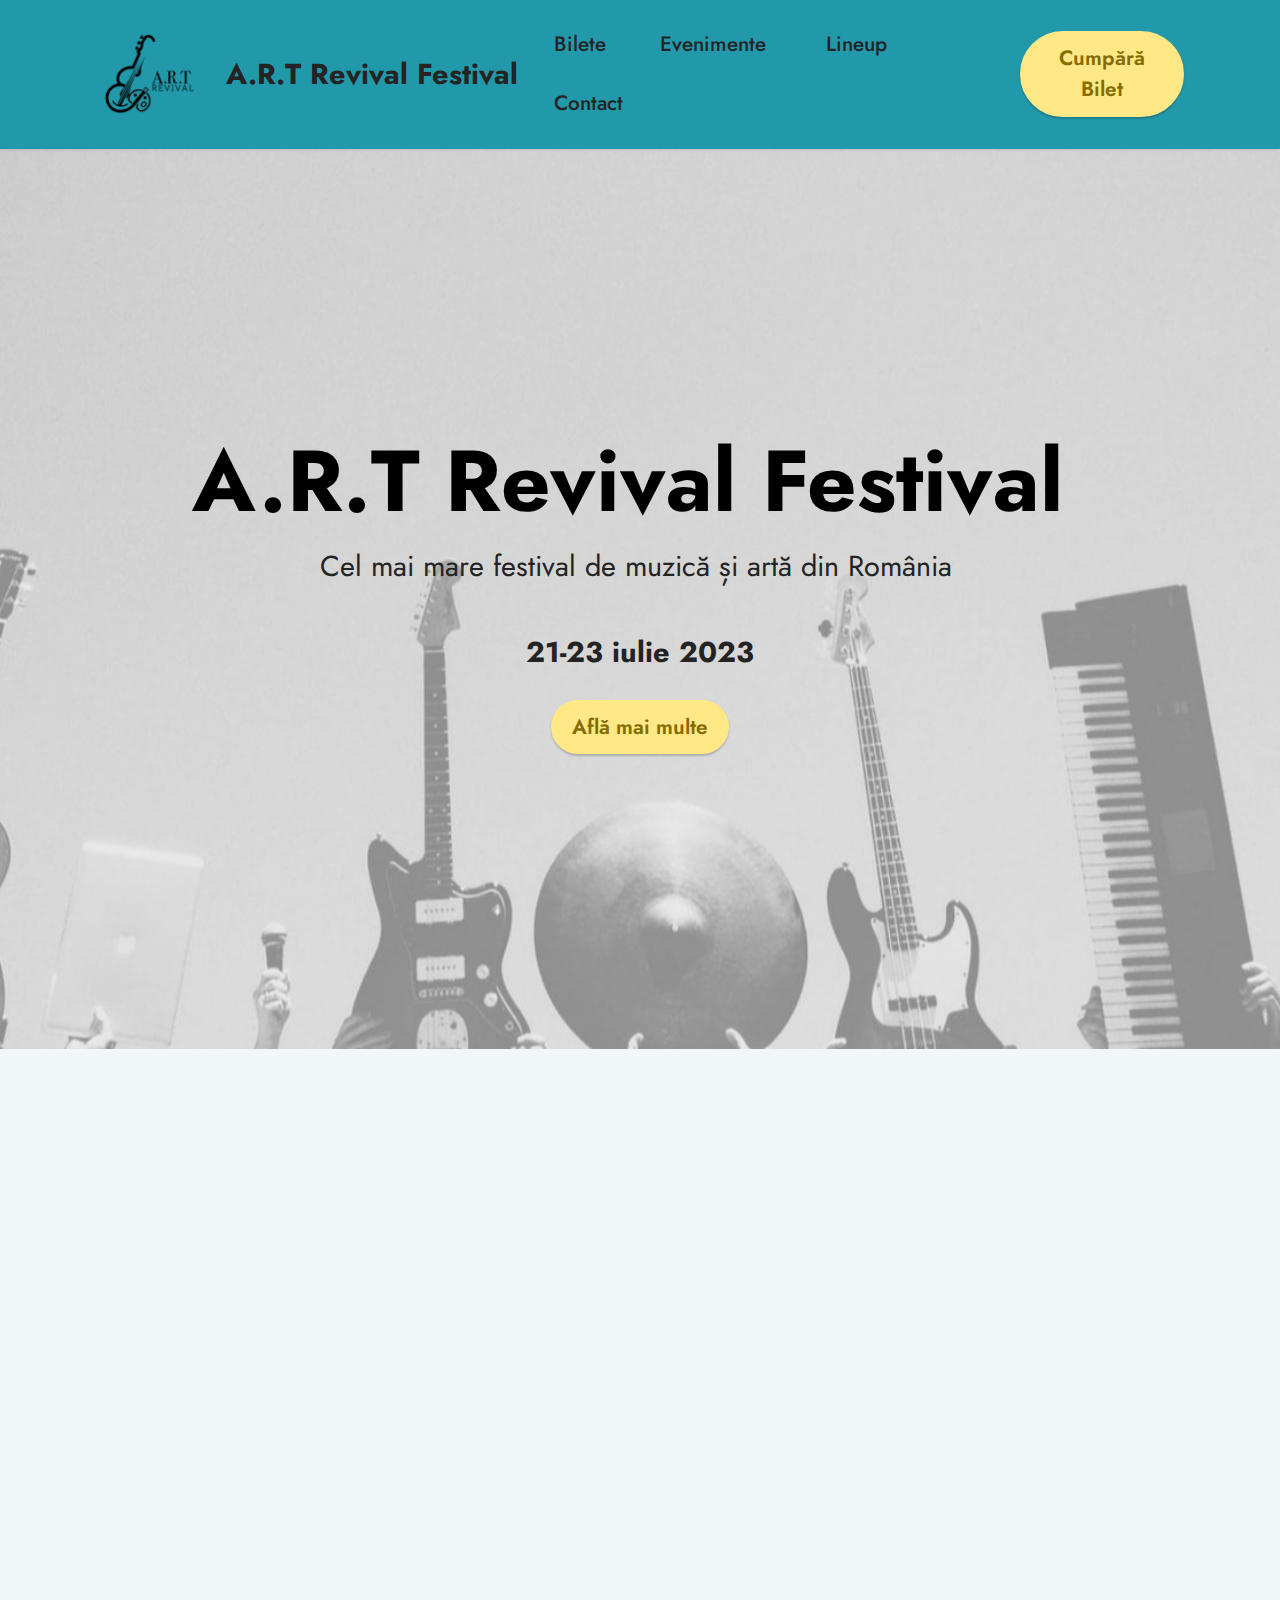
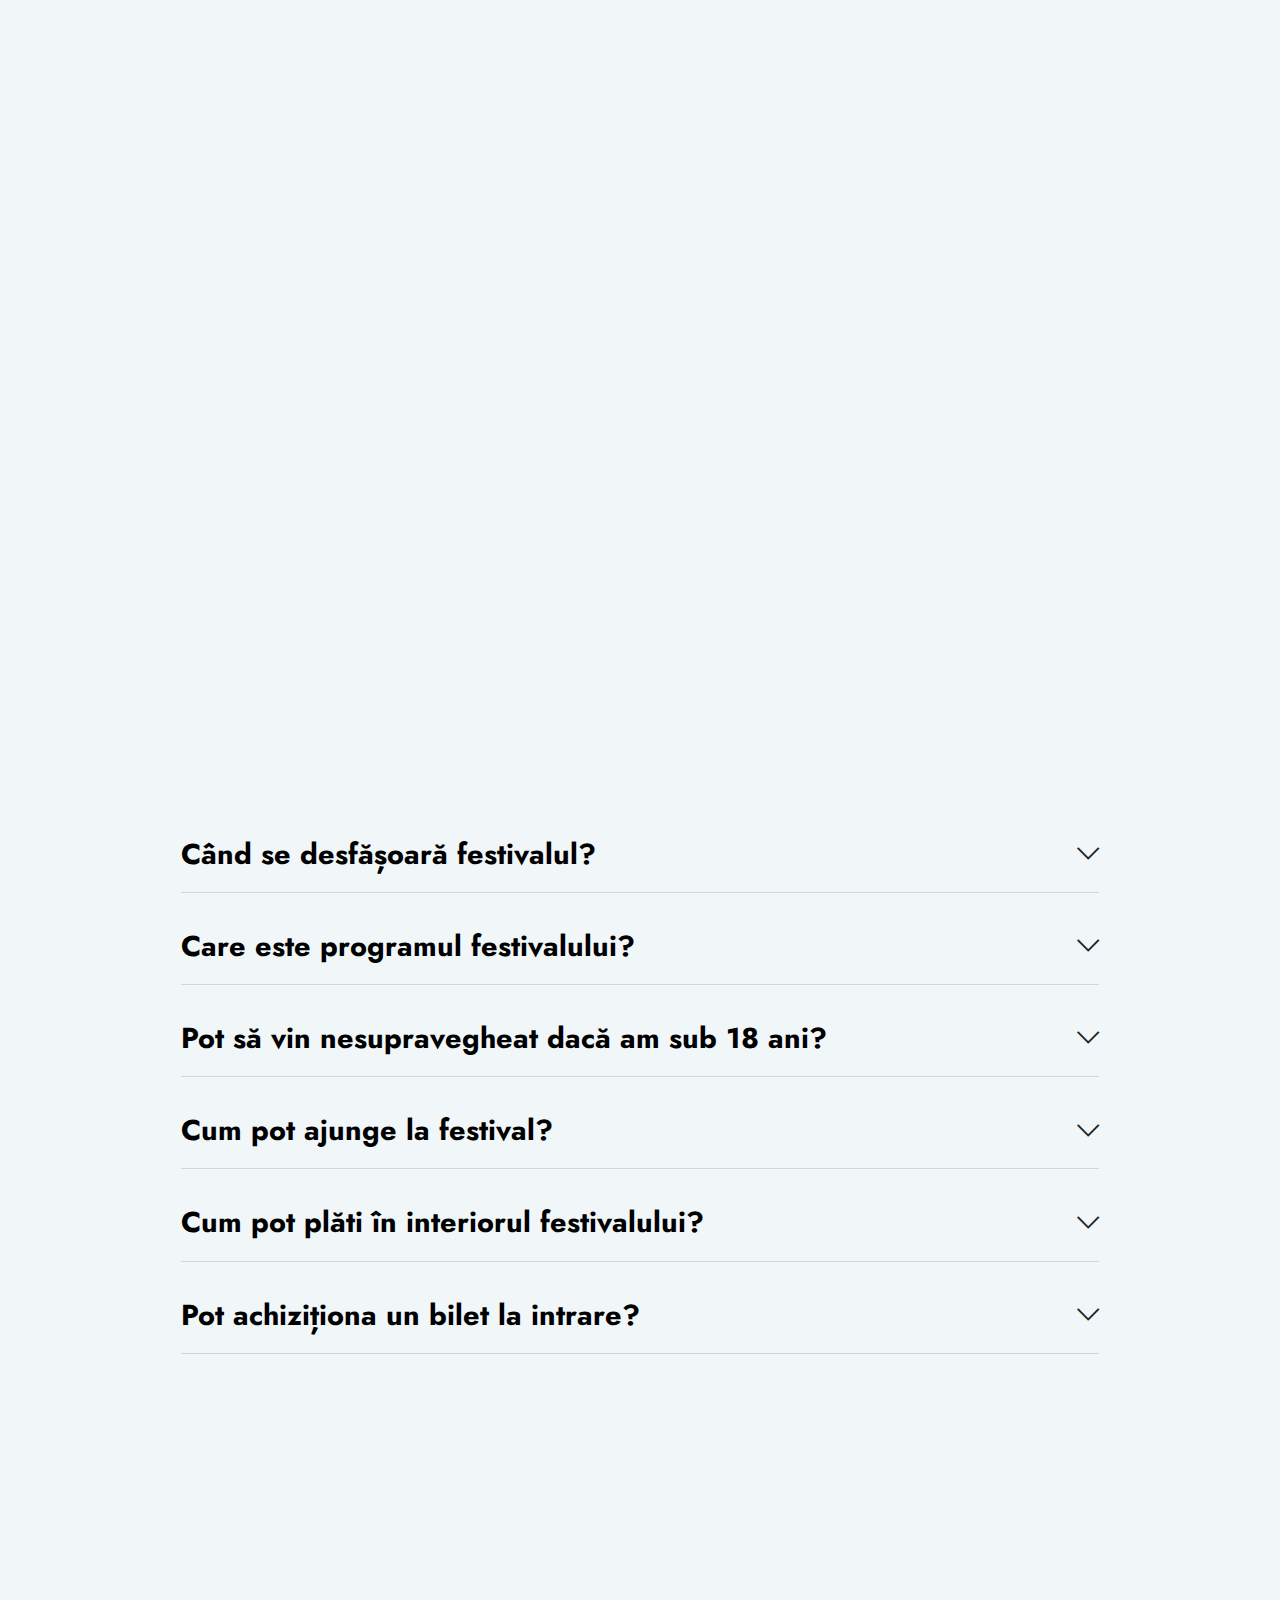
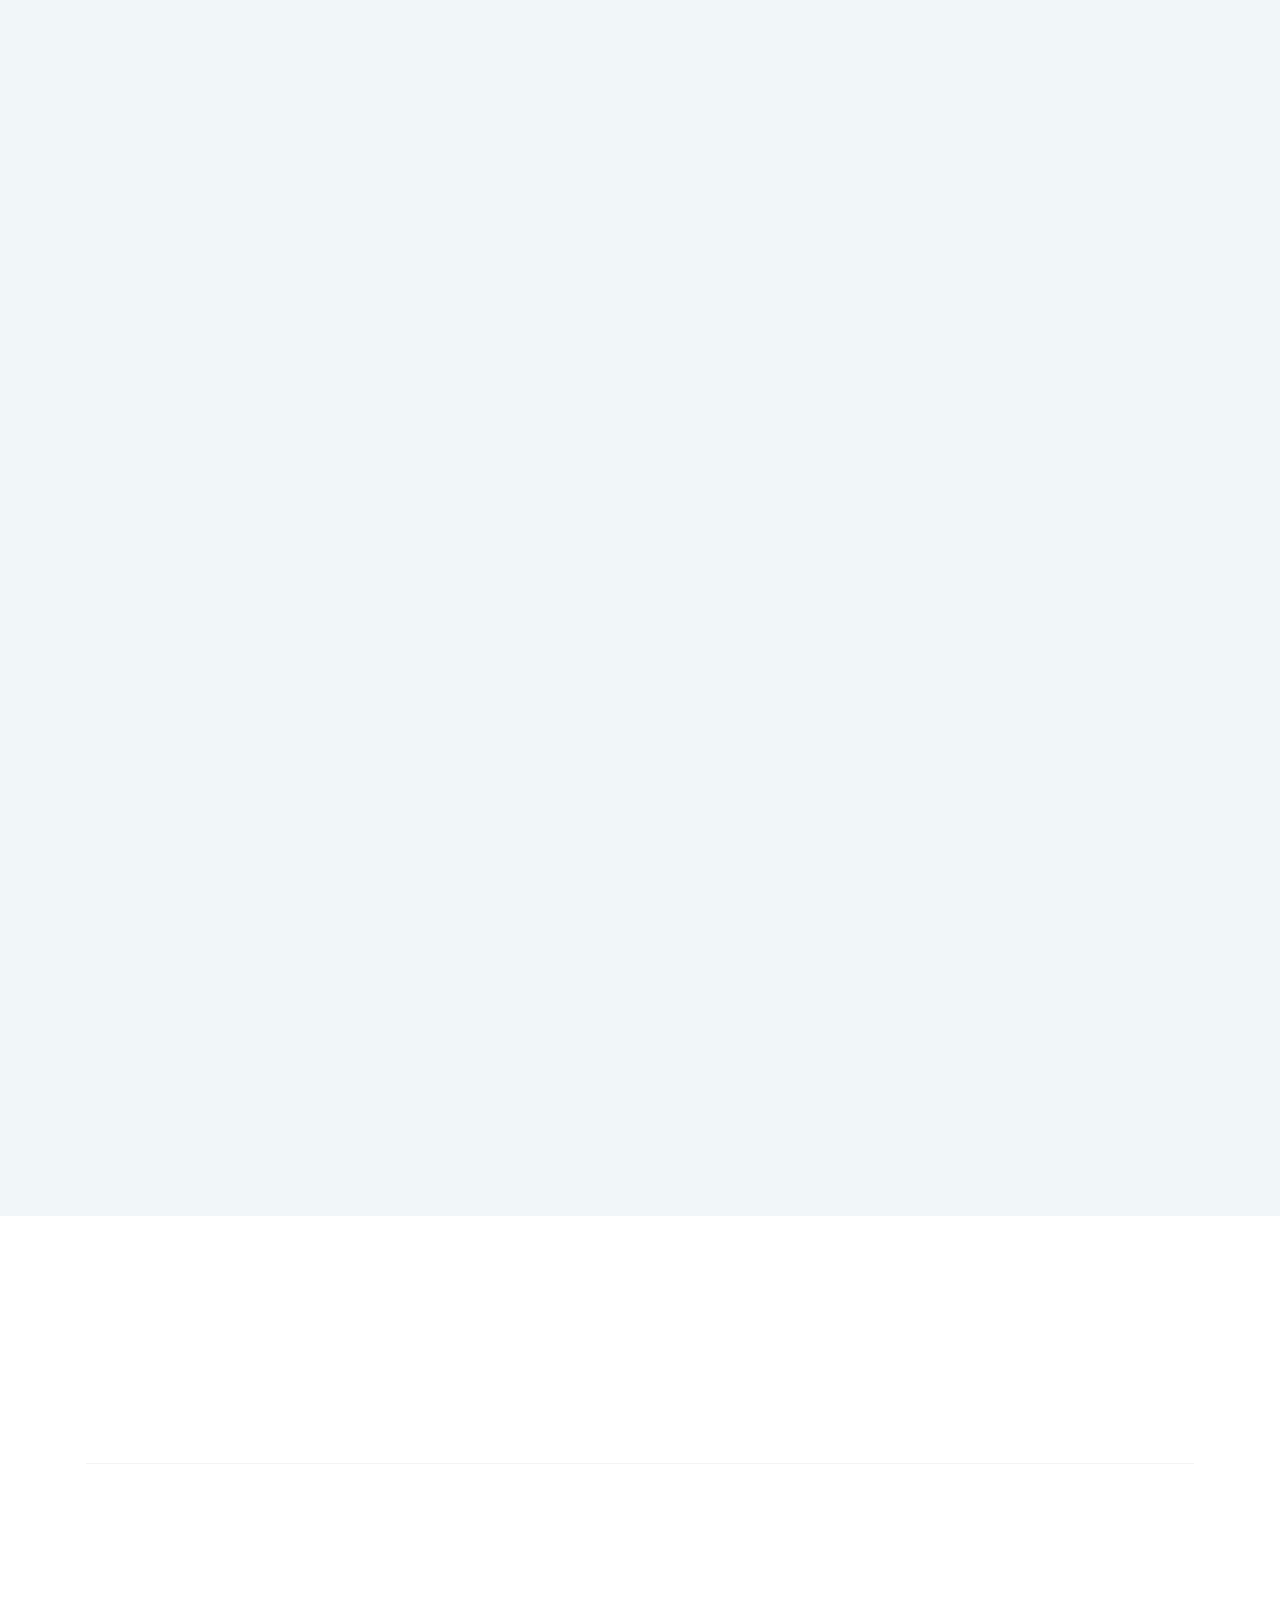
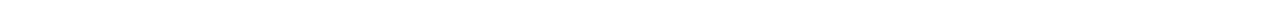
==== commit eb99ef63: "Add files via upload" ====
--- a/index.html
+++ b/index.html
@@ -1,5 +1,5 @@
 <!DOCTYPE html>
-<html  >
+<html lang="ro" >
 <head>
   <meta charset="UTF-8">
   <meta http-equiv="X-UA-Compatible" content="IE=edge">
@@ -242,12 +242,42 @@
     </div>
 </section>
 
+<section data-bs-version="5.1" class="testimonials2 cid-tsFoQQcUfc" id="testimonials2-1p">
+    
+     <div class="container">
+        <div class="row justify-content-center">
+            <div class="card col-12 col-md-6">
+                <p class="mbr-text mbr-fonts-style mb-4 display-7"><em>“Locația este grozavă, sunt pentru a doua oară la acest festival și îmi place foarte mult. Atmosfera este extraordinară, organizarea bună și ne simțim foarte bine. Mi-ar plăcea să revin și anul viitor la A.R.T Revival."</em></p>
+                <div class="d-flex mb-md-0 mb-4">
+                    <div class="image-wrapper">
+                        <img src="assets/images/MARTINA.jpg" alt="Femeie blondă explicând ceva">
+                    </div>
+                    <div class="text-wrapper">
+                        <p class="name mbr-fonts-style mb-1 display-7">
+                            <strong>Martina Olosutean</strong></p>
+                        <p class="position mbr-fonts-style display-7">Vizitator&nbsp;</p>
+                    </div>
+                </div>
+            </div>
+            <div class="card col-12 col-md-6">
+                <p class="mbr-text mbr-fonts-style mb-4 display-7"><em>“Un festival modern, cu muzica faină, cu un public format din tineri frumoși și educați, cu expoziții de excepție. Merită experiența pe deplin."</em></p>
+                <div class="d-flex mb-md-0 mb-4">
+                    <div class="image-wrapper">
+                        <img src="assets/images/MARIAN.jpg" alt="Barbat cu perucă și o banană în mână">
+                    </div>
+                    <div class="text-wrapper">
+                        <p class="name mbr-fonts-style mb-1 display-7"><strong>Marian Andrei</strong></p>
+                        <p class="position mbr-fonts-style display-7">
+                            Vizitator</p>
+                    </div>
+                </div>
+            </div>
+        </div>
+    </div>
+</section>
+
+
 <section data-bs-version="5.1" class="footer5 cid-tsFZJi83mw" once="footers" id="footer5-27">
-
-    
-
-    
-
     <div class="container">
         <div class="media-container-row">
             <div class="col-md-2 col-6">
@@ -310,8 +340,8 @@
     </div>
 <script src="assets/bootstrap/js/bootstrap.bundle.min.js"></script>  <script src="assets/smoothscroll/smooth-scroll.js"></script>  <script src="assets/ytplayer/index.js"></script>  <script src="assets/dropdown/js/navbar-dropdown.js"></script>  <script src="assets/mbr-switch-arrow/mbr-switch-arrow.js"></script>  <script src="assets/theme/js/script.js"></script>  
   
-  
  <div id="scrollToTop" class="scrollToTop mbr-arrow-up"><a style="text-align: center;"><i class="mbr-arrow-up-icon mbr-arrow-up-icon-cm cm-icon cm-icon-smallarrow-up"></i></a></div>
-    <input name="animation" type="hidden">
-  </body>
+    <input name="animation" type="hidden">  </section>
+    </body>
+
 </html>